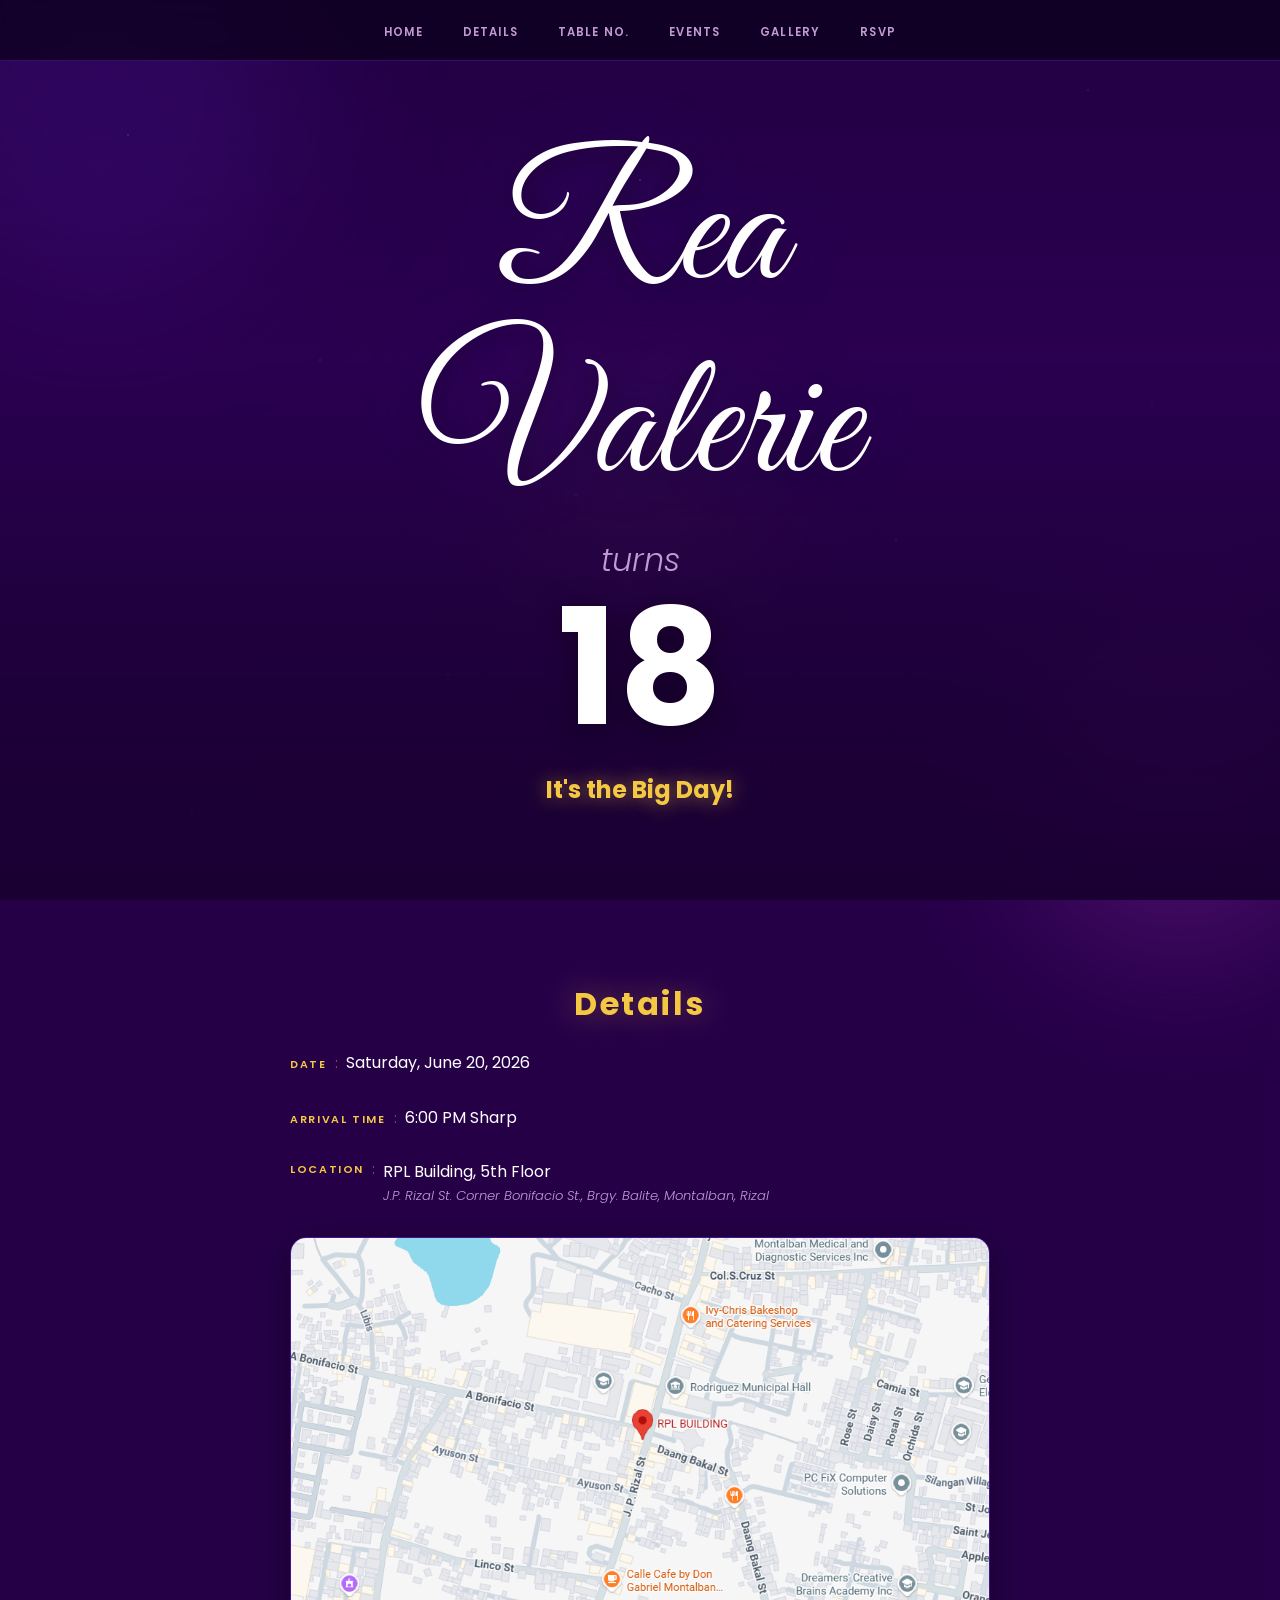
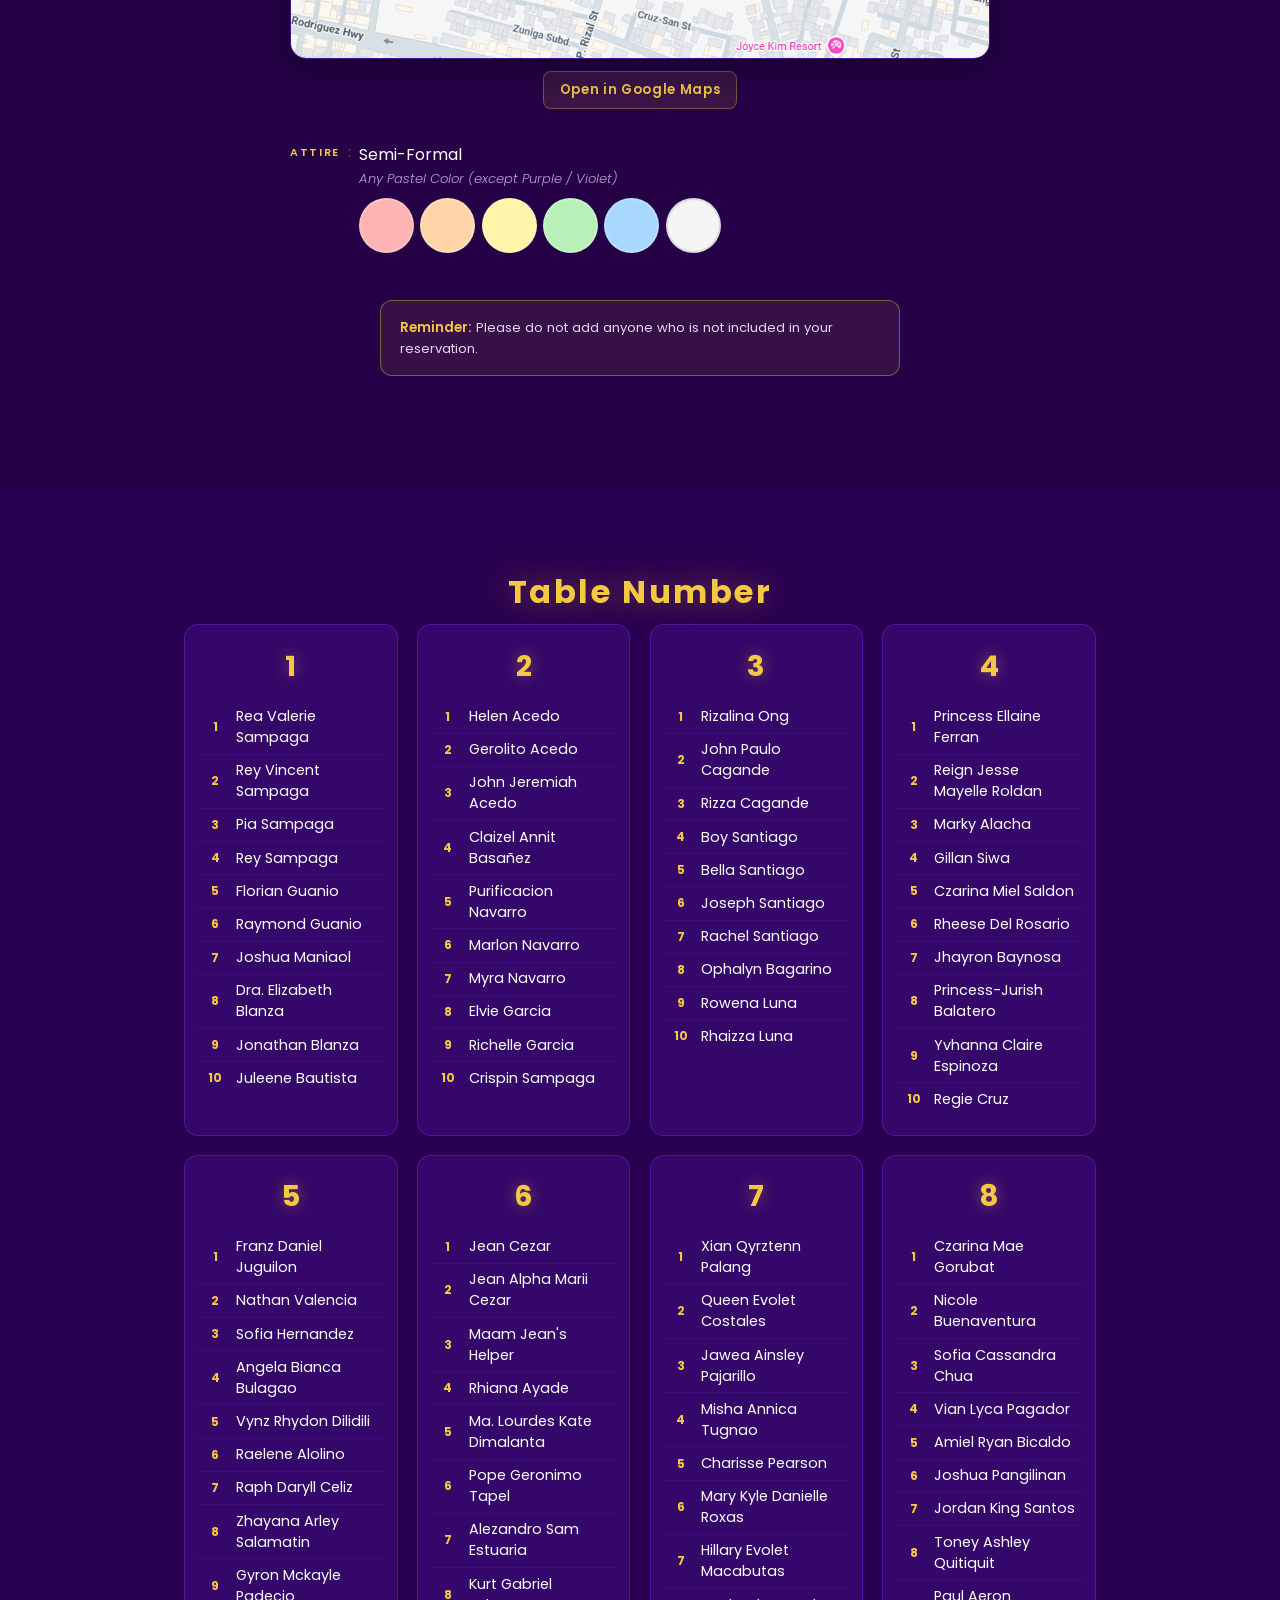
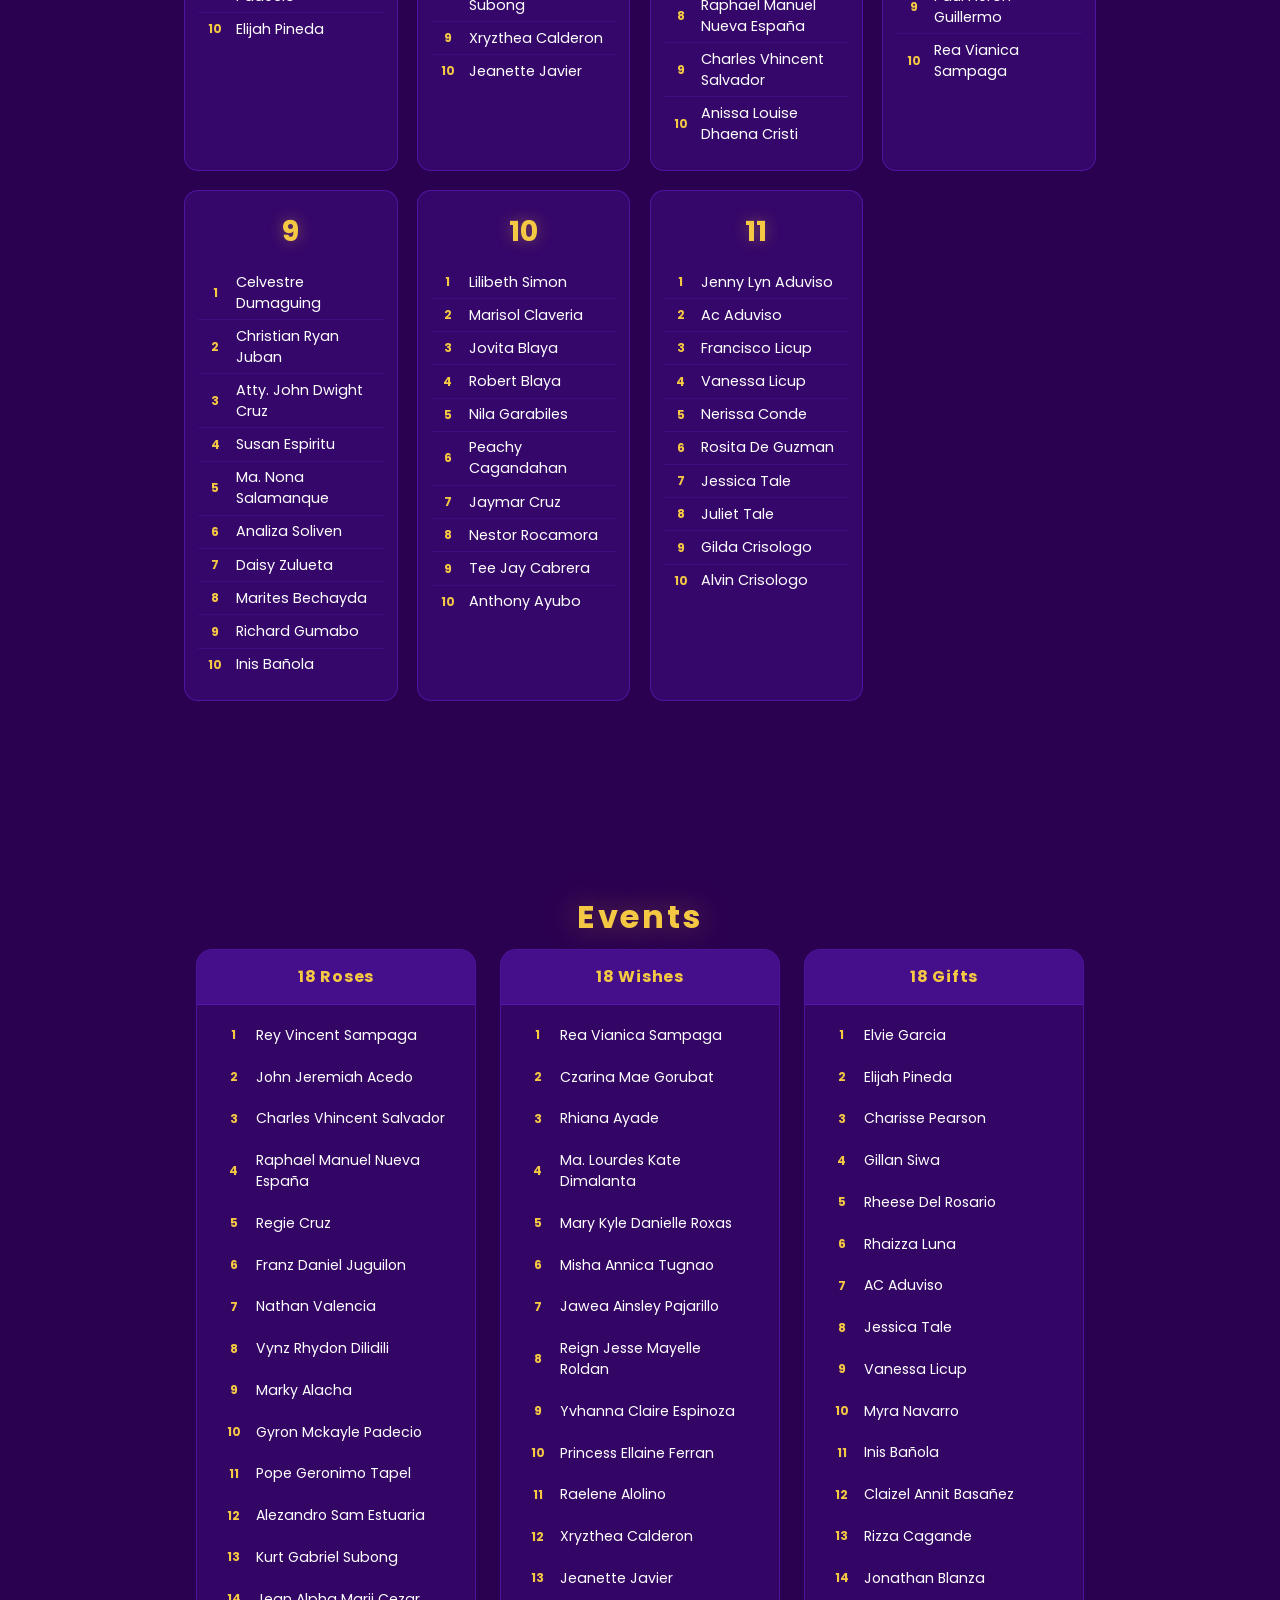
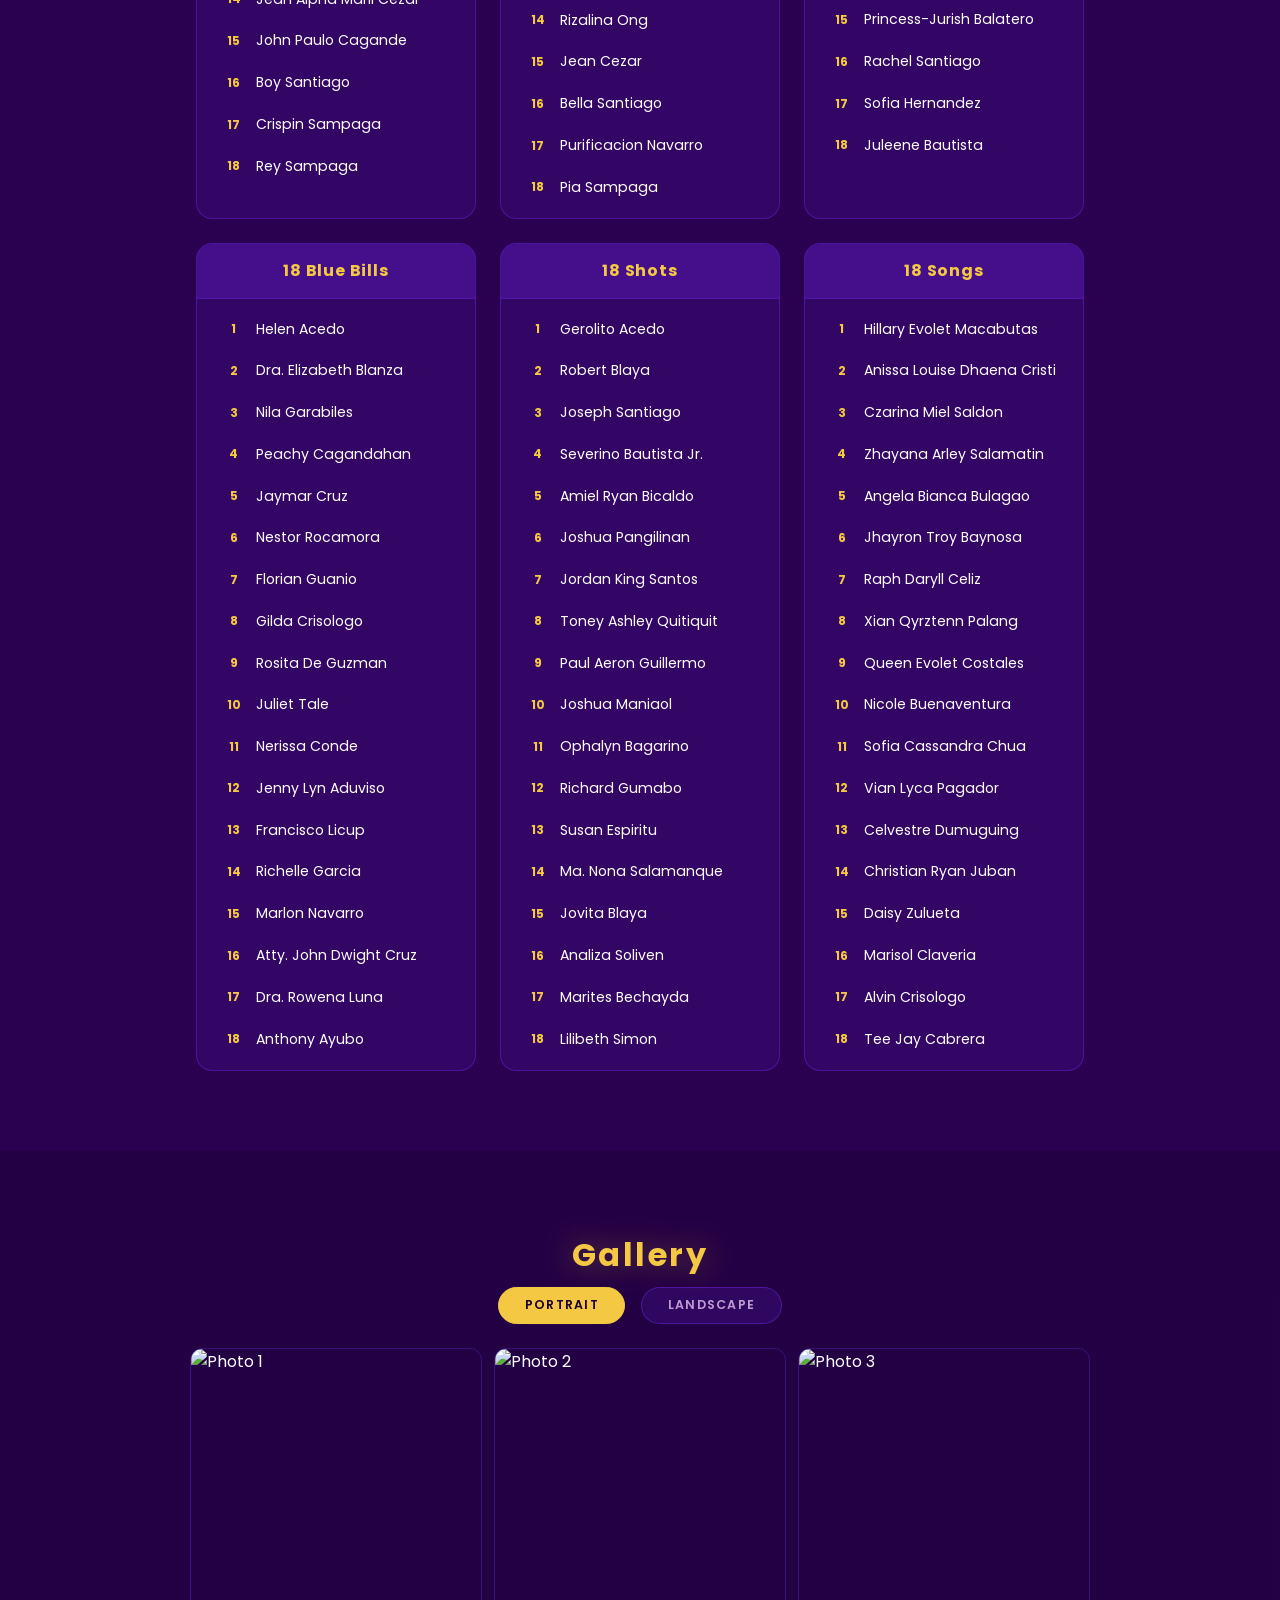
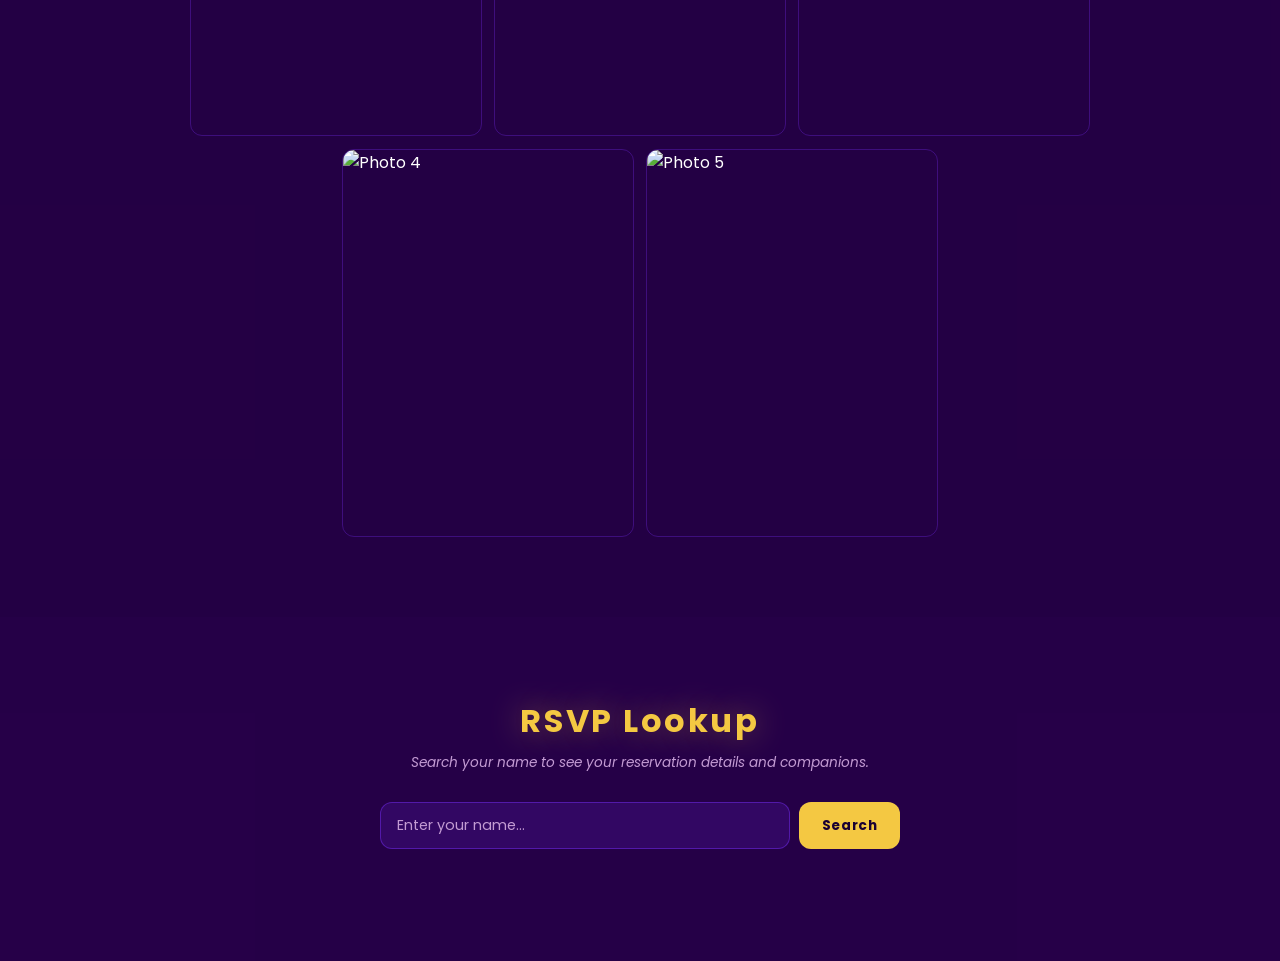
==== index.html @ 3bf596f2 "Rename main.html to index.html" ====
<!DOCTYPE html>
<html lang="en">
<head>
  <meta charset="UTF-8">
  <meta name="viewport" content="width=device-width, initial-scale=1.0">
  <title>Rea Valerie Turns 18</title>
  <link href="https://fonts.googleapis.com/css2?family=Poppins:ital,wght@0,300;0,400;0,500;0,600;0,700;1,300;1,400&family=Great+Vibes&display=swap" rel="stylesheet">
  <link rel="stylesheet" href="style.css">
</head>
<body>

<div class="orb orb-1"></div>
<div class="orb orb-2"></div>
<div class="orb orb-3"></div>

<nav>
  <div class="nav-inner">
    <ul class="nav-links">
      <li><a href="#home">Home</a></li>
      <li><a href="#details">Details</a></li>
      <li><a href="#table">Table No.</a></li>
      <li><a href="#events">Events</a></li>
      <li><a href="#gallery">Gallery</a></li>
      <li><a href="#rsvp">RSVP</a></li>
    </ul>
    <button class="hamburger" id="hamburger" aria-label="Menu">
      <span></span><span></span><span></span>
    </button>
  </div>
</nav>

<div class="mobile-menu" id="mobileMenu">
  <a href="#home" onclick="closeMobile()">Home</a>
  <a href="#details" onclick="closeMobile()">Details</a>
  <a href="#table" onclick="closeMobile()">Table No.</a>
  <a href="#events" onclick="closeMobile()">Events</a>
  <a href="#gallery" onclick="closeMobile()">Gallery</a>
  <a href="#rsvp" onclick="closeMobile()">RSVP</a>
</div>

<section id="home">
  <div class="hero-bg"></div>
  <div class="hero-inner">
    <h1 class="hero-name">Rea Valerie</h1>
    <p class="hero-turns">turns</p>
    <div class="hero-18">18</div>
    <div class="countdown">
      <div class="cd-unit">
        <span class="cd-num" id="cd-days">00</span>
        <span class="cd-lbl">Days</span>
      </div>
      <div class="cd-unit">
        <span class="cd-num" id="cd-hours">00</span>
        <span class="cd-lbl">Hours</span>
      </div>
      <div class="cd-unit">
        <span class="cd-num" id="cd-mins">00</span>
        <span class="cd-lbl">Minutes</span>
      </div>
      <div class="cd-unit">
        <span class="cd-num" id="cd-secs">00</span>
        <span class="cd-lbl">Seconds</span>
      </div>
    </div>
  </div>
</section>

<section id="details">
  <div class="section-content">
    <h2 class="section-title">Details</h2>
    <div class="details-list">
      <div class="dl-row">
        <span class="dl-label">Date</span>
        <span class="dl-colon">:</span>
        <span class="dl-value">Saturday, June 20, 2026</span>
      </div>
      <div class="dl-row">
        <span class="dl-label">Arrival Time</span>
        <span class="dl-colon">:</span>
        <span class="dl-value">6:00 PM Sharp</span>
      </div>

      <div class="dl-row dl-row-top">
        <span class="dl-label">Location</span>
        <span class="dl-colon">:</span>
        <div style="flex:1;">
          <p class="dl-value">RPL Building, 5th Floor</p>
          <p class="dl-note">J.P. Rizal St. Corner Bonifacio St., Brgy. Balite, Montalban, Rizal</p>
        </div>
      </div>

      <div class="dl-map-row">
        <div class="map-container">
          <img class="map-img" src="images/Map.png" alt="Location Map - RPL Building, Montalban Rizal" />
        </div>
        <div style="text-align:center; margin-top:0.75rem;">
          <a href="https://maps.app.goo.gl/i7L2i5KMLjReYGZo6?g_st=it" target="_blank" rel="noopener noreferrer" style="display:inline-flex; align-items:center; gap:0.4rem; color:var(--gold); font-size:0.82rem; font-weight:600; text-decoration:none; letter-spacing:0.05em; background:rgba(244,200,66,0.1); border:1px solid rgba(244,200,66,0.35); border-radius:8px; padding:0.5rem 1rem; transition:all 0.2s;">
            Open in Google Maps
          </a>
        </div>
      </div>

      <div class="dl-row dl-row-top">
        <span class="dl-label">Attire</span>
        <span class="dl-colon">:</span>
        <div>
          <p class="dl-value">Semi-Formal</p>
          <p class="dl-note">Any Pastel Color (except Purple / Violet)</p>
          <div class="pastel-palette">
            <span class="pastel-dot" style="background:#ffb3b3;" title="Pastel Red"></span>
            <span class="pastel-dot" style="background:#ffd5a8;" title="Pastel Orange"></span>
            <span class="pastel-dot" style="background:#fff4a8;" title="Pastel Yellow"></span>
            <span class="pastel-dot" style="background:#b8f0b8;" title="Pastel Green"></span>
            <span class="pastel-dot" style="background:#a8d8ff;" title="Pastel Blue"></span>
            <span class="pastel-dot" style="background:#f5f5f5; border-color:rgba(180,180,180,0.4);" title="White"></span>
          </div>
        </div>
      </div>
    </div>
    <div class="reminder-box">
      <p><strong>Reminder:</strong> Please do not add anyone who is not included in your reservation.</p>
    </div>
  </div>
</section>

<section id="table">
  <div class="section-content">
    <h2 class="section-title">Table Number</h2>
    <div class="table-grid" id="tableGrid"></div>
  </div>
</section>

<section id="events" style="position:relative; isolation:isolate;">
  <div style="position:absolute;inset:0;background-image:url('images/Landscape.JPG');background-size:cover;background-position:center;opacity:0.15;"></div>
  <div class="section-content" style="position:relative;z-index:1;">
    <h2 class="section-title">Events</h2>
    <div class="events-grid">
      <div class="ev-card">
        <div class="ev-card-header"><h3 class="ev-title">18 Roses</h3></div>
        <div class="ev-list" id="list-roses"></div>
      </div>
      <div class="ev-card">
        <div class="ev-card-header"><h3 class="ev-title">18 Wishes</h3></div>
        <div class="ev-list" id="list-wishes"></div>
      </div>
      <div class="ev-card">
        <div class="ev-card-header"><h3 class="ev-title">18 Gifts</h3></div>
        <div class="ev-list" id="list-gifts"></div>
      </div>
      <div class="ev-card">
        <div class="ev-card-header"><h3 class="ev-title">18 Blue Bills</h3></div>
        <div class="ev-list" id="list-bills"></div>
      </div>
      <div class="ev-card">
        <div class="ev-card-header"><h3 class="ev-title">18 Shots</h3></div>
        <div class="ev-list" id="list-shots"></div>
      </div>
      <div class="ev-card">
        <div class="ev-card-header"><h3 class="ev-title">18 Songs</h3></div>
        <div class="ev-list" id="list-songs"></div>
      </div>
    </div>
  </div>
</section>

<section id="gallery">
  <div class="section-content" style="position:relative;z-index:1;">
    <h2 class="section-title">Gallery</h2>
    <div class="gal-filters">
      <button class="gal-filter-btn active" data-filter="portrait">Portrait</button>
      <button class="gal-filter-btn" data-filter="landscape">Landscape</button>
    </div>
    <div class="gal-grid" id="galGrid"></div>
  </div>
</section>

<section id="rsvp">
  <div class="section-content">
    <h2 class="section-title">RSVP Lookup</h2>
    <p class="rsvp-subtitle">Search your name to see your reservation details and companions.</p>
    <div class="rsvp-search-wrap">
      <input type="text" id="rsvpInput" class="rsvp-input" placeholder="Enter your name..." autocomplete="off" />
      <button class="rsvp-btn" onclick="searchRSVP()">Search</button>
    </div>
    <div id="rsvpResult"></div>
  </div>
</section>

<!-- Lightbox -->
<div class="lightbox" id="lightbox">
  <button class="lb-close" onclick="closeLightbox()">&#x2715;</button>
  <button class="lb-prev" onclick="prevPhoto()">&#8249;</button>
  <img class="lb-img" id="lbImg" src="" alt="Gallery Photo" />
  <button class="lb-next" onclick="nextPhoto()">&#8250;</button>
</div>

<script src="script.js"></script>
</body>
</html>
---- style.css ----
:root {
    --violet-deep: #1a0033;
    --violet-mid: #4b0082;
    --violet-bright: #7b2fff;
    --violet-soft: #9b59b6;
    --violet-light: #c39bd3;
    --violet-pale: #e8d5f5;
    --gold: #f4c842;
    --gold-light: #fde68a;
    --white: #fff;
    --pink: #e040fb;
    --rose: #f48fb1;
  }

  * { margin: 0; padding: 0; box-sizing: border-box; }
  html { scroll-behavior: smooth; }

  body {
    font-family: 'Poppins', sans-serif;
    background: #2a0050;
    background-attachment: fixed;
    color: var(--white);
    min-height: 100vh;
    overflow-x: hidden;
  }

  body::before {
    content: '';
    position: fixed;
    inset: 0;
    background-image:
      radial-gradient(1px 1px at 10% 15%, rgba(255,255,255,0.8) 0%, transparent 100%),
      radial-gradient(1px 1px at 25% 40%, rgba(255,255,255,0.5) 0%, transparent 100%),
      radial-gradient(1.5px 1.5px at 50% 20%, rgba(244,200,66,0.7) 0%, transparent 100%),
      radial-gradient(1px 1px at 70% 60%, rgba(255,255,255,0.6) 0%, transparent 100%),
      radial-gradient(1px 1px at 85% 10%, rgba(255,255,255,0.4) 0%, transparent 100%),
      radial-gradient(1.5px 1.5px at 35% 75%, rgba(244,200,66,0.5) 0%, transparent 100%),
      radial-gradient(1px 1px at 60% 85%, rgba(255,255,255,0.7) 0%, transparent 100%),
      radial-gradient(1px 1px at 90% 45%, rgba(255,255,255,0.3) 0%, transparent 100%),
      radial-gradient(2px 2px at 15% 90%, rgba(244,200,66,0.6) 0%, transparent 100%),
      radial-gradient(1px 1px at 45% 55%, rgba(255,255,255,0.5) 0%, transparent 100%);
    pointer-events: none;
    z-index: 0;
  }

  .orb {
    position: fixed;
    border-radius: 50%;
    filter: blur(80px);
    opacity: 0.25;
    pointer-events: none;
    z-index: 0;
    animation: orbFloat 8s ease-in-out infinite alternate;
  }
  .orb-1 { width: 400px; height: 400px; background: #7b2fff; top: -100px; left: -100px; animation-delay: 0s; }
  .orb-2 { width: 300px; height: 300px; background: #e040fb; bottom: -50px; right: -50px; animation-delay: 3s; }
  .orb-3 { width: 250px; height: 250px; background: #f4c842; top: 40%; left: 50%; transform: translateX(-50%); animation-delay: 6s; opacity: 0.1; }

  @keyframes orbFloat {
    from { transform: translate(0, 0) scale(1); }
    to { transform: translate(30px, 30px) scale(1.1); }
  }

  nav {
    position: fixed;
    top: 0; left: 0; right: 0;
    z-index: 1000;
    background: rgba(10, 0, 25, 0.7);
    backdrop-filter: blur(16px);
    border-bottom: 1px solid rgba(123, 47, 255, 0.3);
    padding: 0 1rem;
  }

  .nav-inner {
    max-width: 1100px;
    margin: 0 auto;
    display: flex;
    align-items: center;
    justify-content: center;
    height: 60px;
    position: relative;
  }

  .nav-links {
    display: flex;
    gap: 2.5rem;
    list-style: none;
  }

  .nav-links a {
    text-decoration: none;
    color: var(--violet-light);
    font-size: 0.72rem;
    font-weight: 600;
    letter-spacing: 0.1em;
    text-transform: uppercase;
    transition: color 0.2s;
  }
  .nav-links a:hover { color: var(--gold); }

  .hamburger {
    display: none;
    flex-direction: column;
    gap: 5px;
    cursor: pointer;
    background: none;
    border: none;
    padding: 4px;
    position: absolute;
    right: 1rem;
  }
  .hamburger span {
    display: block;
    width: 24px;
    height: 2px;
    background: var(--violet-light);
    border-radius: 2px;
    transition: all 0.3s;
  }

  .mobile-menu {
    display: none;
    position: fixed;
    top: 60px; left: 0; right: 0;
    background: rgba(10, 0, 25, 0.97);
    border-bottom: 1px solid rgba(123,47,255,0.3);
    z-index: 999;
    padding: 1rem;
    flex-direction: column;
    gap: 0.75rem;
  }
  .mobile-menu a {
    text-decoration: none;
    color: var(--violet-light);
    font-size: 0.85rem;
    font-weight: 600;
    letter-spacing: 0.1em;
    text-transform: uppercase;
    padding: 0.6rem 0;
    border-bottom: 1px solid rgba(123,47,255,0.15);
    display: block;
    transition: color 0.2s;
  }
  .mobile-menu a:hover { color: var(--gold); }
  .mobile-menu.open { display: flex; }

  section { position: relative; z-index: 1; }

  .section-content {
    max-width: 960px;
    margin: 0 auto;
    padding: 5rem 1.5rem;
  }

  .section-title {
    font-family: 'Poppins', sans-serif;
    font-size: clamp(1.4rem, 4vw, 2rem);
    font-weight: 700;
    color: var(--gold);
    text-align: center;
    margin-bottom: 0.5rem;
    letter-spacing: 0.08em;
    text-shadow: 0 0 30px rgba(244,200,66,0.4);
  }

  .divider {
    display: flex;
    align-items: center;
    margin: 1rem auto 2.5rem;
    max-width: 300px;
    height: 1px;
    background: linear-gradient(to right, transparent, var(--gold), transparent);
  }

  /* HERO */
  #home {
    min-height: 100vh;
    display: flex;
    align-items: center;
    justify-content: center;
    text-align: center;
    padding: 80px 1.5rem 2rem;
    position: relative;
    overflow: hidden;
  }

  .hero-bg {
    position: absolute;
    inset: 0;
    background-image: url('images/Portrait.JPG');
    background-size: cover;
    background-position: center 30%;
    background-repeat: no-repeat;
    z-index: 0;
  }

  .hero-bg::after {
    content: '';
    position: absolute;
    inset: 0;
    background: linear-gradient(
      to bottom,
      rgba(26, 0, 51, 0.45) 0%,
      rgba(42, 0, 80, 0.55) 40%,
      rgba(26, 0, 51, 0.85) 80%,
      rgba(26, 0, 51, 1) 100%
    );
  }

  .hero-inner {
    max-width: 700px;
    margin: 0 auto;
    position: relative;
    z-index: 2;
  }

  .hero-name {
    font-family: 'Great Vibes', cursive;
    font-size: clamp(5rem, 18vw, 11rem);
    font-weight: 400;
    line-height: 1.1;
    color: #fff;
    margin-bottom: 0.5rem;
    animation: fadeUp 0.9s ease both 0.1s;
    text-shadow: 0 4px 30px rgba(0,0,0,0.5), 0 0 60px rgba(123,47,255,0.3);
  }

  .hero-turns {
    font-family: 'Poppins', sans-serif;
    font-style: italic;
    font-size: clamp(1.2rem, 5vw, 2rem);
    font-weight: 300;
    color: var(--violet-light);
    margin-bottom: 0.3rem;
    animation: fadeUp 1s ease both 0.2s;
  }

  .hero-18 {
    font-family: 'Poppins', sans-serif;
    font-size: clamp(4rem, 18vw, 10rem);
    font-weight: 700;
    line-height: 1;
    color: #fff;
    animation: fadeUp 1.1s ease both 0.3s, glowPulse 3s ease-in-out infinite 1.5s;
    margin-bottom: 0.5rem;
    text-shadow: 0 4px 30px rgba(0,0,0,0.4);
  }

  @keyframes glowPulse {
    0%, 100% { filter: drop-shadow(0 0 30px rgba(244,200,66,0.4)); }
    50% { filter: drop-shadow(0 0 60px rgba(244,200,66,0.8)); }
  }

  .countdown {
    display: flex;
    flex-direction: row;
    justify-content: center;
    gap: 1rem;
    animation: fadeUp 1.4s ease both 0.6s;
    margin-top: 1.5rem;
    flex-wrap: wrap;
  }

  .cd-unit {
    display: flex;
    flex-direction: column;
    align-items: center;
    justify-content: center;
    background: rgba(123, 47, 255, 0.2);
    border: 1px solid rgba(123, 47, 255, 0.5);
    border-radius: 14px;
    width: 90px;
    height: 90px;
    backdrop-filter: blur(10px);
    position: relative;
    overflow: hidden;
  }

  .cd-unit::before {
    content: '';
    position: absolute;
    inset: 0;
    background: linear-gradient(135deg, rgba(244,200,66,0.07) 0%, transparent 60%);
    pointer-events: none;
  }

  .cd-num {
    font-family: 'Poppins', sans-serif;
    font-size: 2rem;
    font-weight: 700;
    color: var(--gold);
    line-height: 1;
    text-shadow: 0 0 20px rgba(244,200,66,0.5);
  }

  .cd-lbl {
    font-size: 0.55rem;
    font-weight: 600;
    letter-spacing: 0.15em;
    text-transform: uppercase;
    color: var(--violet-light);
    margin-top: 0.3rem;
  }

  @keyframes fadeUp {
    from { opacity: 0; transform: translateY(30px); }
    to { opacity: 1; transform: translateY(0); }
  }

  /* DETAILS */
  #details { background: rgba(0,0,0,0.1); }

  .dl-row {
    display: flex;
    align-items: baseline;
    gap: 0.5rem;
    padding: 0.95rem 0;
  }
  .dl-row-top { align-items: flex-start; }

  .dl-label {
    font-size: 0.68rem;
    font-weight: 600;
    letter-spacing: 0.15em;
    text-transform: uppercase;
    color: var(--gold);
    white-space: nowrap;
    flex-shrink: 0;
    padding-top: 0.15rem;
  }

  .dl-colon {
    color: rgba(244,200,66,0.5);
    font-weight: 400;
    font-size: 0.85rem;
    flex-shrink: 0;
  }

  .dl-value {
    font-size: 1rem;
    font-weight: 400;
    color: var(--white);
    line-height: 1.5;
  }

  .dl-note {
    font-size: 0.82rem;
    color: var(--violet-light);
    font-style: italic;
    font-weight: 300;
    margin-top: 0.1rem;
  }

  .pastel-palette {
    display: flex;
    gap: 0.4rem;
    margin-top: 0.6rem;
    flex-wrap: wrap;
  }
  .pastel-dot {
    width: 55px;
    height: 55px;
    border-radius: 50%;
    border: 2px solid rgba(255,255,255,0.2);
    display: inline-block;
    cursor: default;
  }

  .reminder-box {
    display: flex;
    align-items: flex-start;
    gap: 0.8rem;
    max-width: 520px;
    margin: 0 auto 2rem;
    background: rgba(244,200,66,0.08);
    border: 1px solid rgba(244,200,66,0.4);
    border-radius: 12px;
    padding: 1rem 1.2rem;
  }
  .reminder-box p {
    font-size: 0.82rem;
    color: var(--violet-pale);
    line-height: 1.6;
    margin: 0;
    font-weight: 400;
  }
  .reminder-box strong { color: var(--gold); font-weight: 600; }

  /* MAP ROW */
  .dl-map-row {
    padding: 1rem 0 1.2rem;
    display: flex;
    flex-direction: column;
    align-items: center;
  }

  /* MAP */
  .map-container {
    width: 100%;
    max-width: 700px;
    margin: 0 auto;
    border-radius: 16px;
    overflow: hidden;
    border: 1px solid rgba(123,47,255,0.4);
    box-shadow: 0 8px 40px rgba(0,0,0,0.4);
    position: relative;
  }

  .details-list {
    max-width: 700px;
    margin: 0 auto 2rem;
  }

  .map-img {
    width: 100%;
    display: block;
    height: 420px;
    object-fit: cover;
    object-position: center center;
  }

  /* TABLE NUMBER */
  .table-grid {
    display: grid;
    grid-template-columns: repeat(auto-fill, minmax(180px, 1fr));
    gap: 1.2rem;
    margin-bottom: 2rem;
  }

  .table-card {
    background: rgba(123,47,255,0.15);
    border: 1px solid rgba(123,47,255,0.35);
    border-radius: 14px;
    padding: 1.2rem 0.8rem;
    text-align: center;
    cursor: default;
    position: relative;
    overflow: hidden;
  }

  .table-num {
    font-family: 'Poppins', sans-serif;
    font-size: 1.8rem;
    font-weight: 700;
    color: var(--gold);
    display: block;
    text-shadow: 0 0 15px rgba(244,200,66,0.4);
  }

  .table-tag {
    font-size: 0.65rem;
    font-weight: 500;
    color: var(--violet-light);
    letter-spacing: 0.05em;
    margin-top: 0.2rem;
    display: block;
  }

  .table-detail {
    display: none;
    margin-top: 1.5rem;
    text-align: center;
    animation: fadeUp 0.4s ease;
  }
  .table-detail.visible { display: block; }
  .table-detail p {
    font-size: 1rem;
    font-weight: 300;
    font-style: italic;
    color: var(--violet-light);
  }
  .table-detail strong { color: var(--gold); font-style: normal; font-weight: 600; }

  .tg-box {
    max-width: 400px;
    margin: 0 auto;
    background: rgba(123,47,255,0.15);
    border: 1px solid rgba(123,47,255,0.4);
    border-radius: 16px;
    overflow: hidden;
  }

  .tg-list { display: flex; flex-direction: column; }

  .tg-row {
    display: flex;
    align-items: center;
    gap: 0.6rem;
    padding: 0.35rem 0.4rem;
    border-bottom: 1px solid rgba(123,47,255,0.15);
    text-align: left;
  }
  .tg-row:last-child { border-bottom: none; }

  .tg-num {
    font-size: 0.75rem;
    font-weight: 700;
    color: var(--gold);
    min-width: 22px;
    text-align: center;
  }

  .tg-name {
    font-size: 0.9rem;
    color: var(--white);
    font-weight: 400;
    text-align: left;
  }

  /* EVENTS */
  .events-grid {
    display: flex;
    flex-wrap: wrap;
    gap: 1.5rem;
    justify-content: center;
  }

  .ev-card {
    flex: 0 1 280px;
    background: rgba(123,47,255,0.12);
    border: 1px solid rgba(123,47,255,0.35);
    border-radius: 16px;
    overflow: hidden;
  }

  .ev-card-header {
    background: rgba(123,47,255,0.25);
    padding: 0.9rem 1.2rem;
    border-bottom: 1px solid rgba(123,47,255,0.3);
    text-align: center;
  }

  .ev-title {
    font-family: 'Poppins', sans-serif;
    font-size: 1rem;
    font-weight: 700;
    color: var(--gold);
    letter-spacing: 0.05em;
    margin: 0;
  }

  .ev-list {
    padding: 0.8rem 1rem;
    display: flex;
    flex-direction: column;
    gap: 0.4rem;
  }

  .ev-item {
    display: flex;
    align-items: center;
    gap: 0.7rem;
    padding: 0.45rem 0.6rem;
    border-radius: 8px;
    transition: background 0.2s;
  }
  .ev-item:hover { background: rgba(123,47,255,0.2); }

  .ev-num {
    font-family: 'Poppins', sans-serif;
    font-size: 0.75rem;
    font-weight: 700;
    color: var(--gold);
    min-width: 22px;
    text-align: center;
  }

  .ev-name {
    font-size: 0.88rem;
    font-weight: 400;
    color: var(--white);
  }

  @media (max-width: 680px) {
    .nav-links { display: none; }
    .hamburger { display: flex; }
    .countdown { gap: 0.6rem; }
    .cd-unit { min-width: 65px; }
    .map-img { height: 260px; }
  }

  @media (max-width: 400px) {
    .table-grid { grid-template-columns: repeat(3, 1fr); }
  }

  /* GALLERY */
  #gallery { background: rgba(0,0,0,0.15); }

  .gal-grid {
    display: flex;
    flex-wrap: wrap;
    gap: 0.8rem;
    justify-content: center;
  }

  .gal-grid .gal-item.gal-portrait {
    flex: 0 1 calc(33.333% - 0.8rem);
    min-width: 180px;
  }

  .gal-grid.landscape-mode {
    display: flex;
    flex-wrap: wrap;
    justify-content: center;
    max-width: 700px;
    margin: 0 auto;
  }

  .gal-grid.landscape-mode .gal-item.gal-landscape {
    flex: 0 1 calc(50% - 0.4rem);
    min-width: 260px;
  }

  .gal-item {
    position: relative;
    overflow: hidden;
    border-radius: 12px;
    cursor: pointer;
    border: 1px solid rgba(123,47,255,0.3);
  }

  .gal-item img {
    width: 100%;
    height: 100%;
    object-fit: cover;
    display: block;
    transition: transform 0.4s ease;
  }

  .gal-item.gal-portrait { aspect-ratio: 3/4; }
  .gal-item.gal-landscape { aspect-ratio: 16/9; }

  .gal-overlay {
    position: absolute;
    inset: 0;
    background: rgba(26,0,51,0.4);
    opacity: 0;
    transition: opacity 0.3s;
    display: flex;
    align-items: center;
    justify-content: center;
  }

  .gal-zoom {
    font-size: 2rem;
    color: var(--gold);
    text-shadow: 0 0 20px rgba(244,200,66,0.8);
  }

  .gal-item:hover img { transform: scale(1.05); }
  .gal-item:hover .gal-overlay { opacity: 1; }

  /* LIGHTBOX */
  .lightbox {
    display: none;
    position: fixed;
    inset: 0;
    background: rgba(0,0,0,0.92);
    z-index: 9999;
    align-items: center;
    justify-content: center;
    gap: 1rem;
  }
  .lightbox.open { display: flex; }

  .lb-img {
    max-width: 75vw;
    max-height: 90vh;
    object-fit: contain;
    border-radius: 8px;
    box-shadow: 0 0 60px rgba(123,47,255,0.4);
    flex-shrink: 0;
  }

  .lb-close {
    position: absolute;
    top: 1rem; right: 1.2rem;
    background: none; border: none;
    color: var(--white); font-size: 1.8rem;
    cursor: pointer; z-index: 10000;
    opacity: 0.7; transition: opacity 0.2s;
  }
  .lb-close:hover { opacity: 1; }

  .lb-prev, .lb-next {
    position: static;
    transform: none;
    background: rgba(123,47,255,0.3);
    border: 1px solid rgba(123,47,255,0.5);
    color: var(--white);
    font-size: 2rem;
    cursor: pointer;
    width: 52px;
    height: 52px;
    border-radius: 50%;
    display: flex;
    align-items: center;
    justify-content: center;
    flex-shrink: 0;
    transition: background 0.2s;
    z-index: 10000;
  }
  .lb-prev:hover, .lb-next:hover { background: rgba(123,47,255,0.65); }

  @media (max-width: 680px) {
    .gal-grid { grid-template-columns: repeat(2, 1fr); }
    .gal-item.gal-landscape { grid-column: span 2; }
    .lb-img { max-width: 82vw; }
    .lb-prev, .lb-next { width: 40px; height: 40px; font-size: 1.4rem; }
  }

  /* GALLERY FILTER BUTTONS */
  .gal-filters {
    display: flex;
    justify-content: center;
    gap: 1rem;
    margin-bottom: 1.5rem;
  }

  .gal-filter-btn {
    background: rgba(123,47,255,0.15);
    border: 1px solid rgba(123,47,255,0.4);
    color: var(--violet-light);
    font-family: 'Poppins', sans-serif;
    font-size: 0.78rem;
    font-weight: 600;
    letter-spacing: 0.1em;
    text-transform: uppercase;
    padding: 0.55rem 1.6rem;
    border-radius: 999px;
    cursor: pointer;
    transition: all 0.25s;
  }

  .gal-filter-btn:hover {
    background: rgba(123,47,255,0.3);
    color: var(--white);
  }

  .gal-filter-btn.active {
    background: var(--gold);
    border-color: var(--gold);
    color: #1a0033;
  }

  /* RSVP */
  #rsvp { background: rgba(0,0,0,0.1); }

  .rsvp-subtitle {
    text-align: center;
    color: var(--violet-light);
    font-size: 0.85rem;
    margin-bottom: 1.8rem;
    font-style: italic;
  }

  .rsvp-search-wrap {
    display: flex;
    gap: 0.6rem;
    max-width: 520px;
    margin: 0 auto 2rem;
  }

  .rsvp-input {
    flex: 1;
    background: rgba(123,47,255,0.15);
    border: 1px solid rgba(123,47,255,0.45);
    border-radius: 12px;
    padding: 0.75rem 1rem;
    color: var(--white);
    font-family: 'Poppins', sans-serif;
    font-size: 0.9rem;
    outline: none;
    transition: border-color 0.2s;
  }
  .rsvp-input::placeholder { color: var(--violet-light); }
  .rsvp-input:focus { border-color: var(--gold); }

  .rsvp-btn {
    background: var(--gold);
    color: #1a0033;
    border: none;
    border-radius: 12px;
    padding: 0.75rem 1.4rem;
    font-family: 'Poppins', sans-serif;
    font-size: 0.85rem;
    font-weight: 700;
    letter-spacing: 0.05em;
    cursor: pointer;
    transition: opacity 0.2s;
  }
  .rsvp-btn:hover { opacity: 0.85; }

  .rsvp-card {
    max-width: 420px;
    margin: 0 auto;
    background: rgba(123,47,255,0.15);
    border: 1px solid rgba(123,47,255,0.4);
    border-radius: 16px;
    overflow: hidden;
    animation: fadeUp 0.4s ease;
  }

  .rsvp-group {
    background: rgba(123,47,255,0.3);
    text-align: center;
    padding: 0.7rem 1rem;
    font-size: 0.78rem;
    font-weight: 700;
    letter-spacing: 0.1em;
    text-transform: uppercase;
    color: var(--violet-pale);
    border-bottom: 1px solid rgba(123,47,255,0.3);
  }

  .rsvp-seats {
    display: flex;
    align-items: center;
    justify-content: center;
    gap: 0.6rem;
    padding: 1.2rem 1rem 0.8rem;
  }

  .rsvp-seats-num {
    font-size: 2.5rem;
    font-weight: 700;
    color: var(--gold);
    line-height: 1;
    text-shadow: 0 0 20px rgba(244,200,66,0.5);
  }

  .rsvp-seats-lbl {
    font-size: 0.8rem;
    font-weight: 600;
    letter-spacing: 0.1em;
    text-transform: uppercase;
    color: var(--violet-light);
  }

  .rsvp-companions-label {
    text-align: center;
    font-size: 0.65rem;
    font-weight: 700;
    letter-spacing: 0.15em;
    text-transform: uppercase;
    color: var(--gold);
    padding: 0 1rem 0.5rem;
    border-bottom: 1px solid rgba(123,47,255,0.25);
  }

  .rsvp-companions { padding: 0.5rem 0; }

  .rsvp-companion {
    display: flex;
    align-items: center;
    gap: 0.8rem;
    padding: 0.5rem 1.2rem;
    border-bottom: 1px solid rgba(123,47,255,0.12);
    font-size: 0.9rem;
    color: var(--white);
  }
  .rsvp-companion:last-child { border-bottom: none; }

  .rsvp-companion-num {
    font-size: 0.7rem;
    font-weight: 700;
    color: var(--gold);
    min-width: 18px;
    text-align: center;
  }

  .rsvp-not-found {
    max-width: 420px;
    margin: 0 auto;
    text-align: center;
    padding: 1.2rem;
    background: rgba(244,80,80,0.1);
    border: 1px solid rgba(244,80,80,0.3);
    border-radius: 12px;
    color: #f48fb1;
    font-size: 0.85rem;
    animation: fadeUp 0.3s ease;
  }
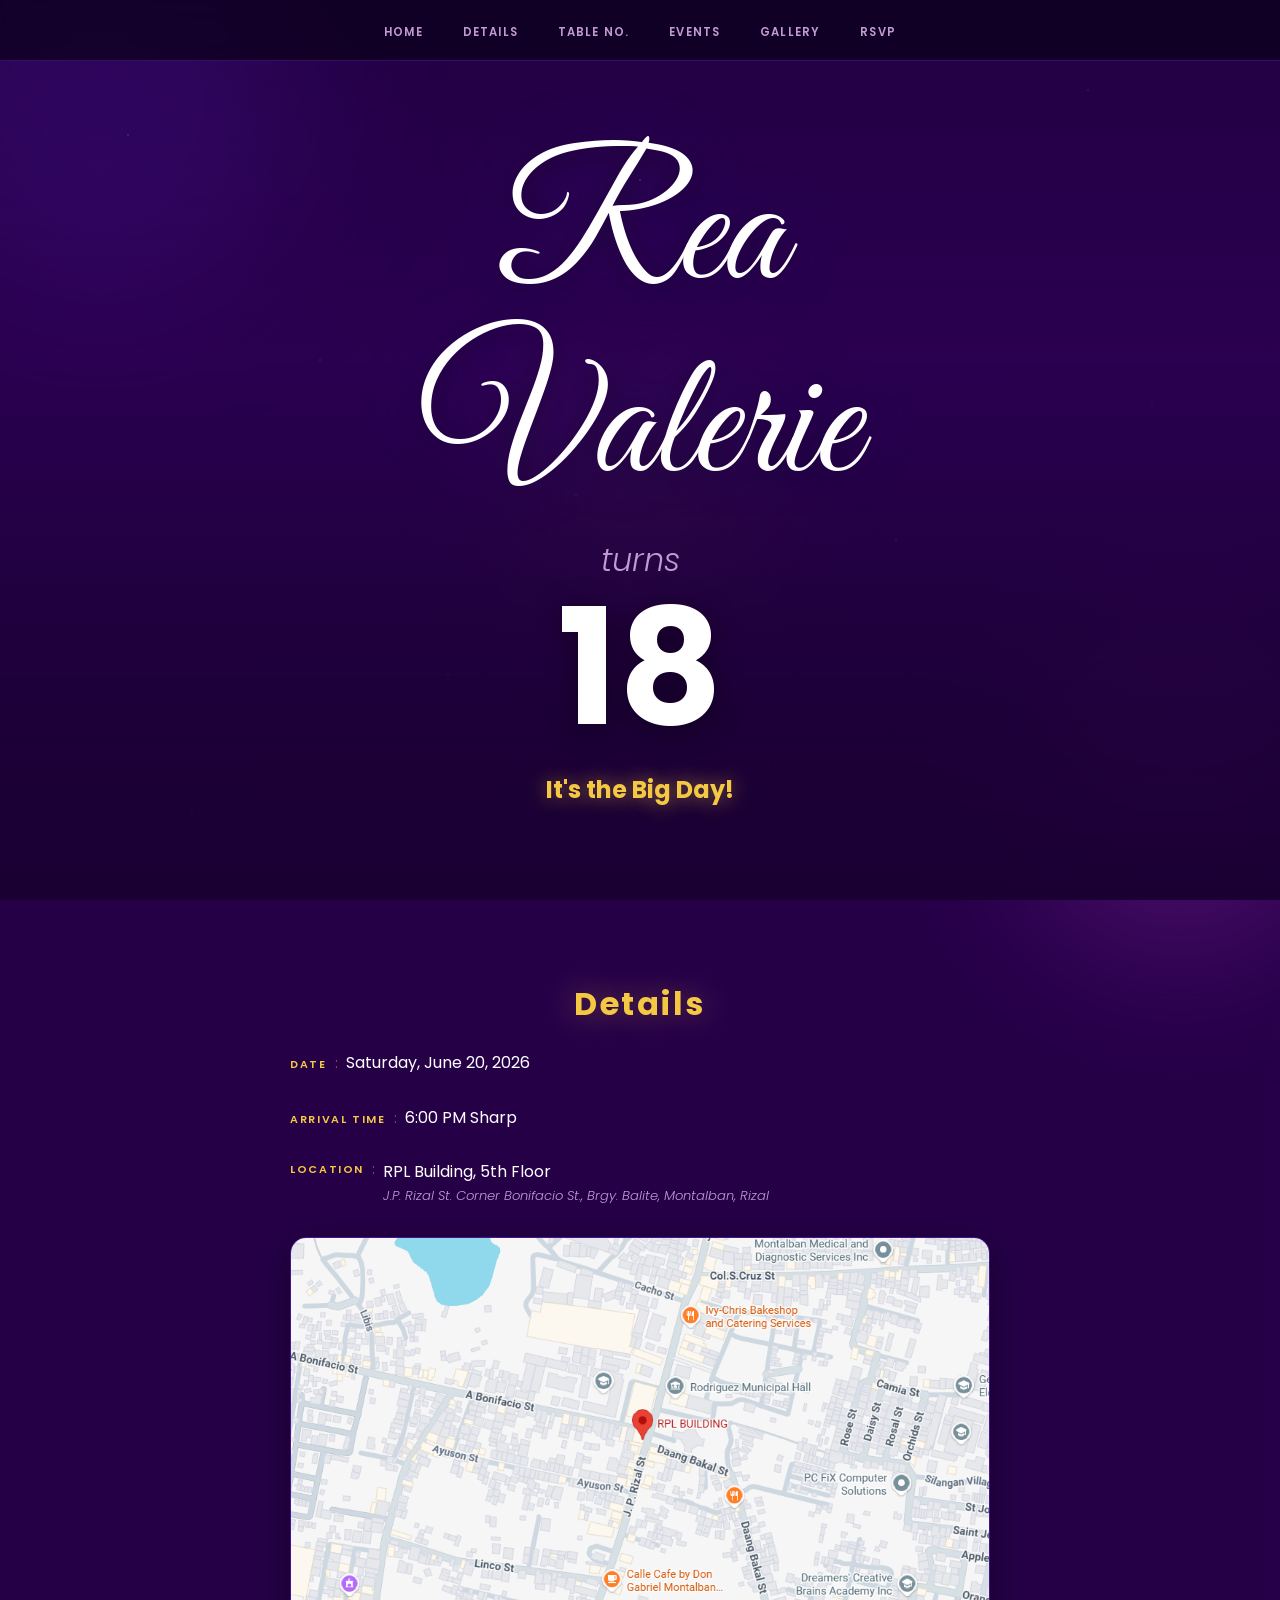
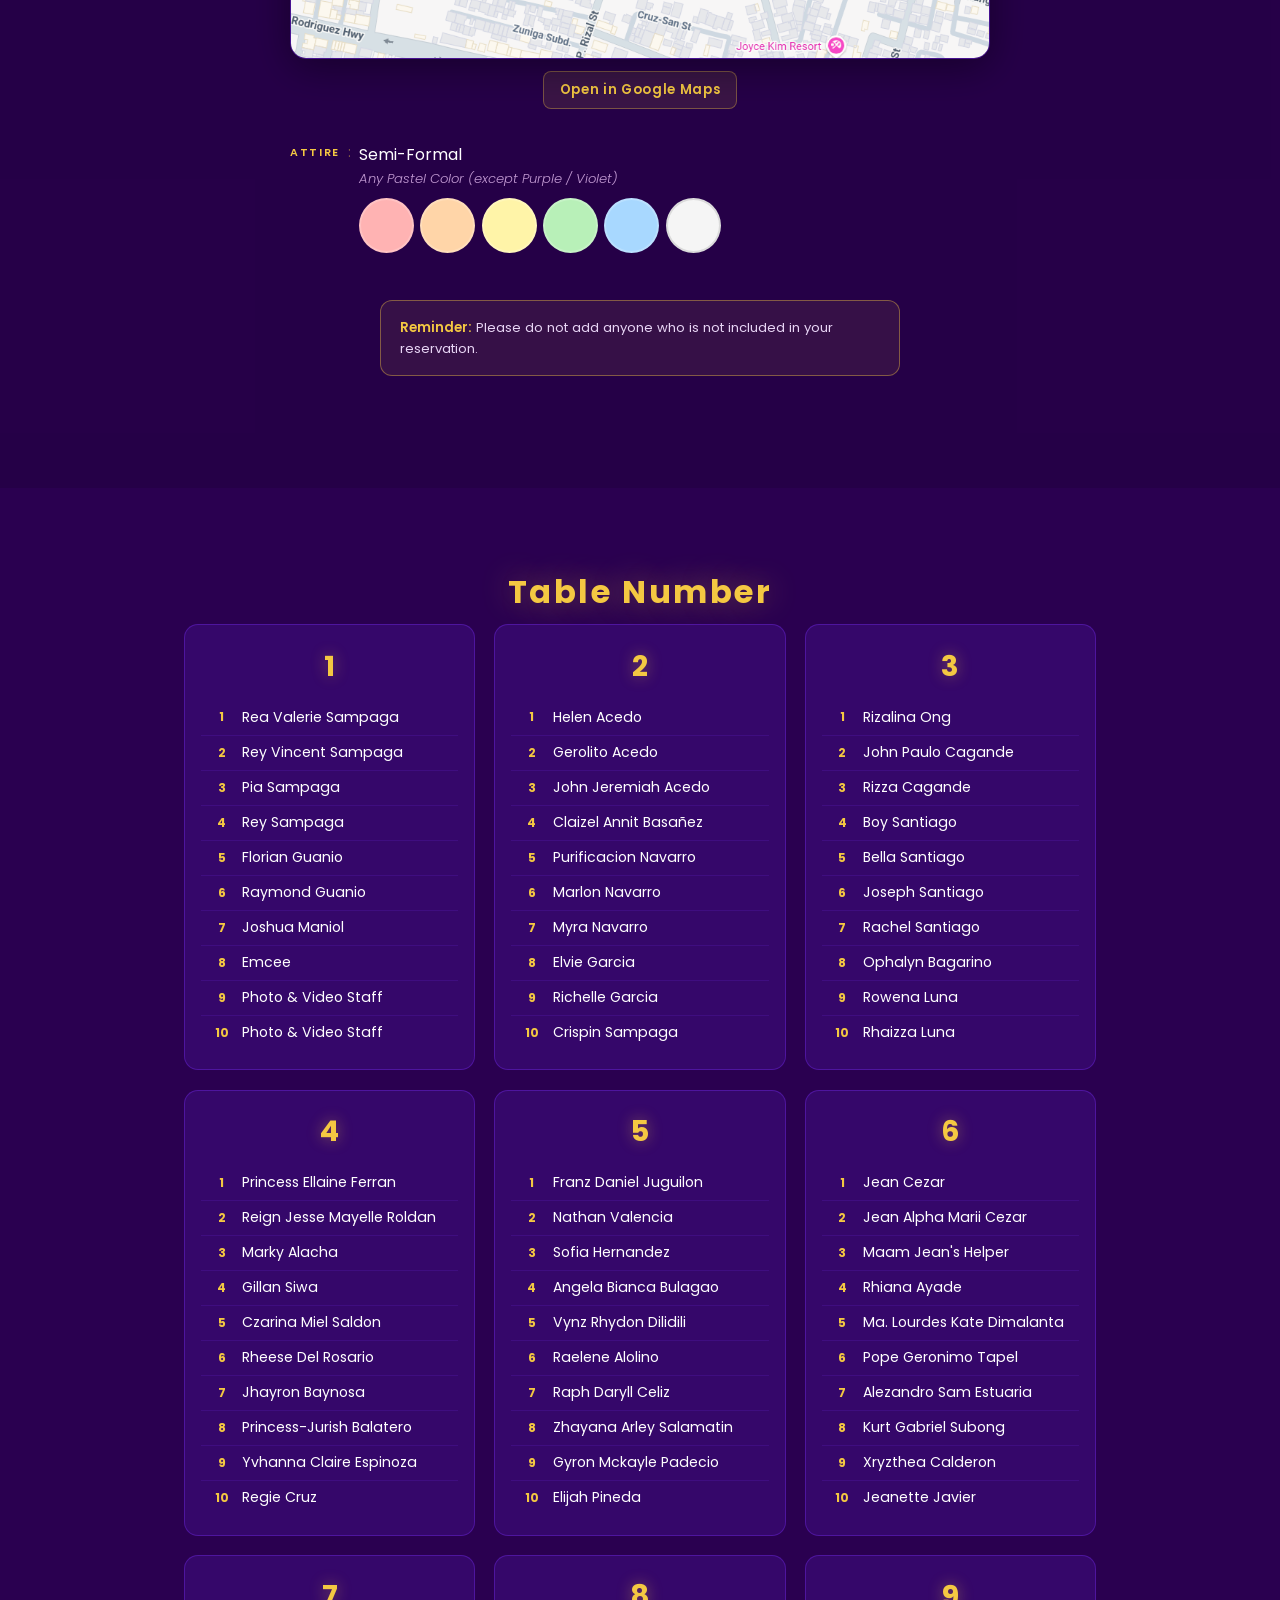
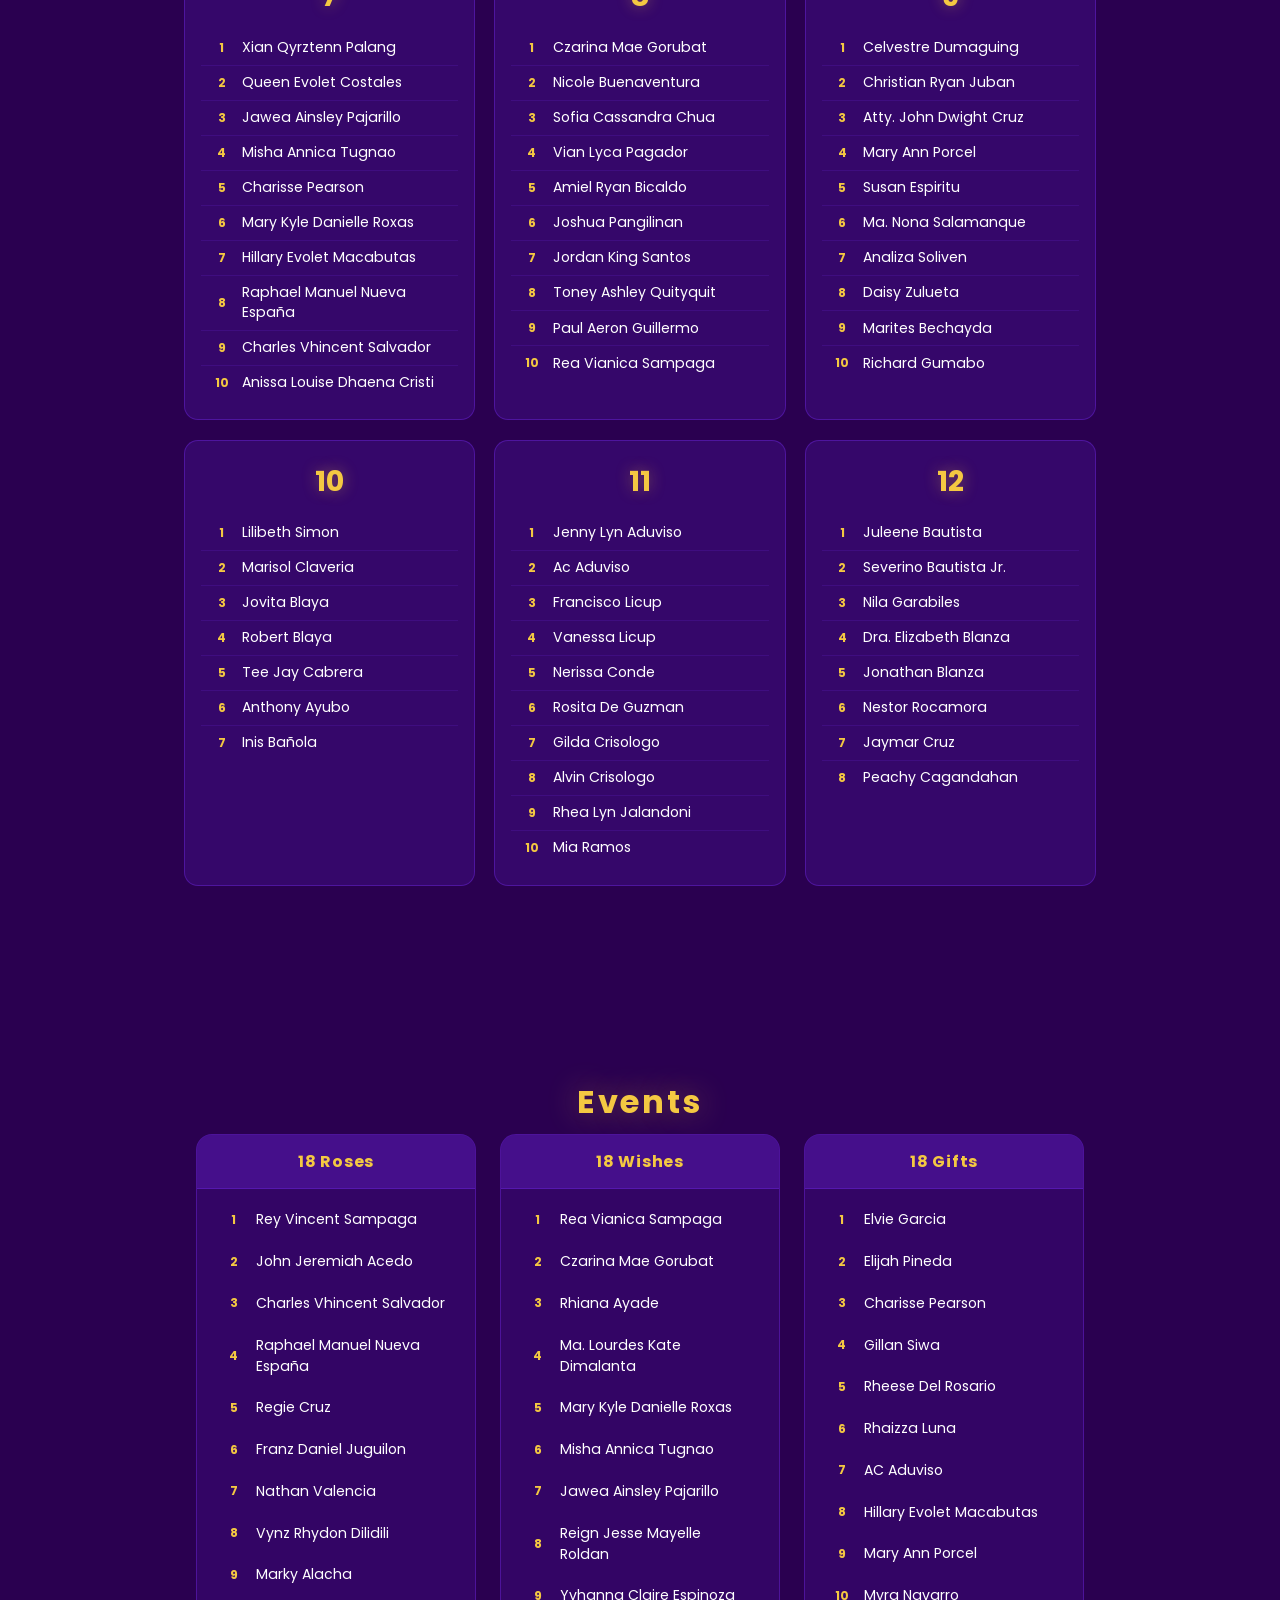
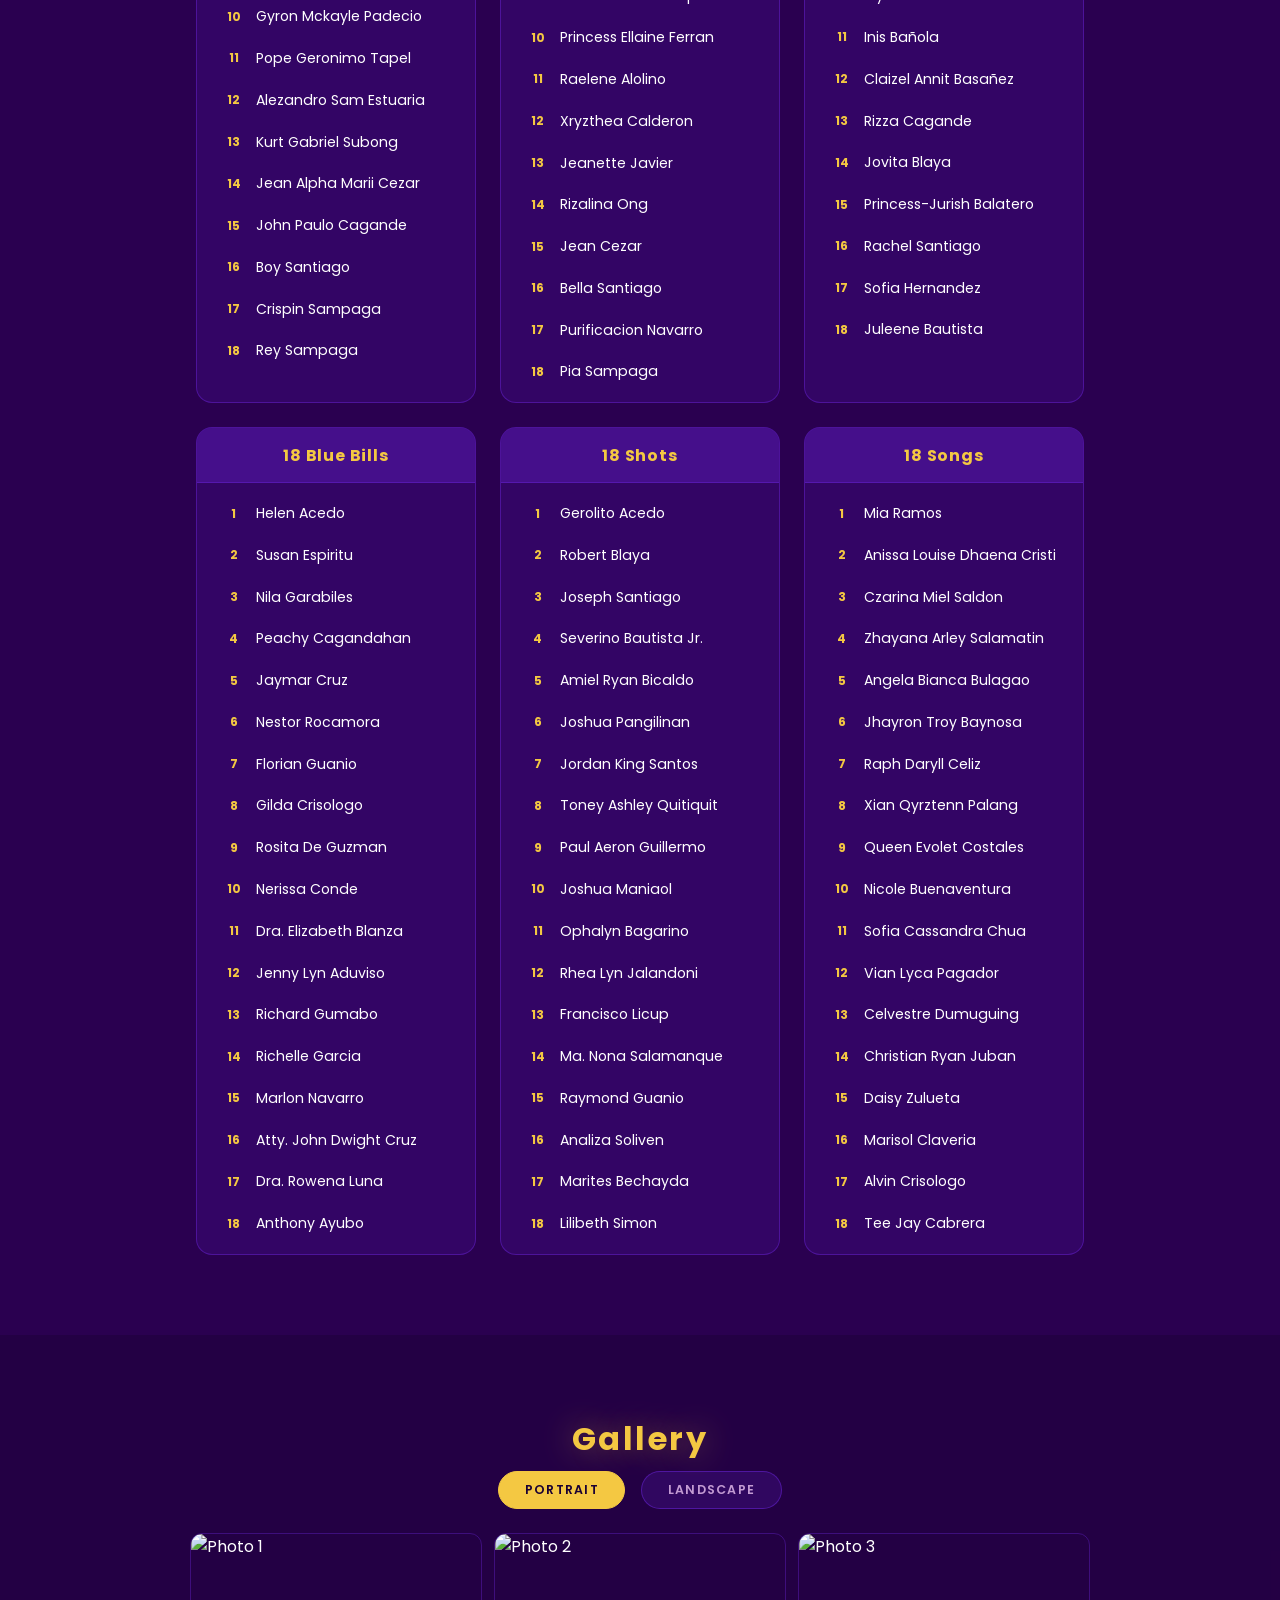
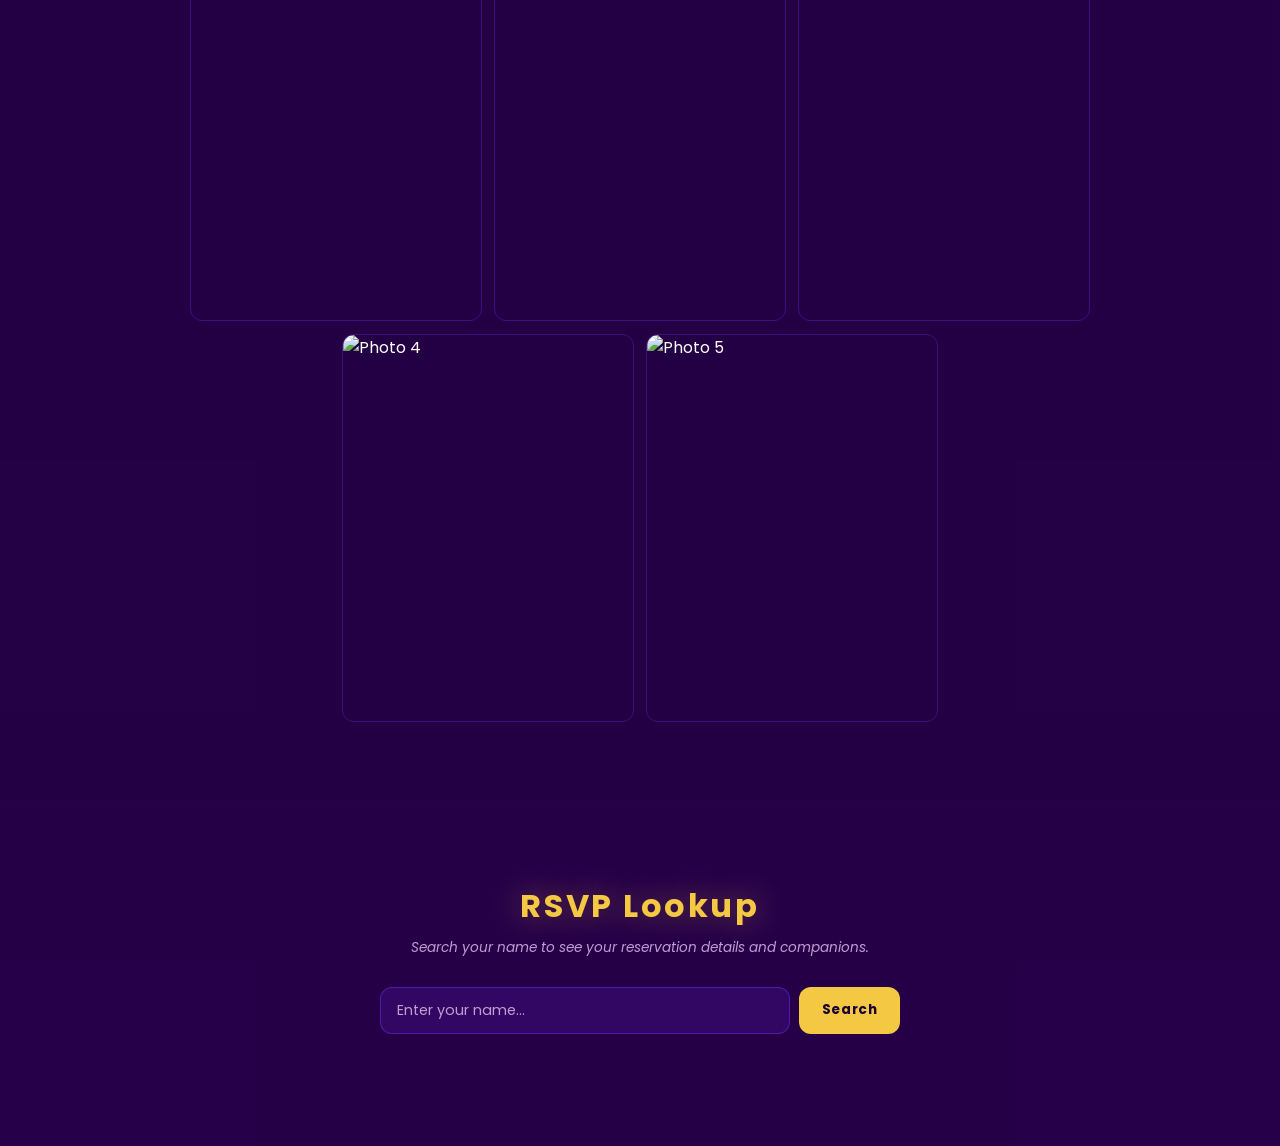
==== commit 9859925b: "Add files via upload" ====
--- a/index.html
+++ b/index.html
@@ -196,4 +196,4 @@
 
 <script src="script.js"></script>
 </body>
-</html>
+</html>
--- a/style.css
+++ b/style.css
@@ -419,10 +419,10 @@
     object-position: center center;
   }
 
-  /* TABLE NUMBER */
+  /* ─── TABLE NUMBER ─────────────────────────────────────────── */
   .table-grid {
     display: grid;
-    grid-template-columns: repeat(auto-fill, minmax(180px, 1fr));
+    grid-template-columns: repeat(auto-fill, minmax(260px, 1fr));
     gap: 1.2rem;
     margin-bottom: 2rem;
   }
@@ -431,7 +431,7 @@
     background: rgba(123,47,255,0.15);
     border: 1px solid rgba(123,47,255,0.35);
     border-radius: 14px;
-    padding: 1.2rem 0.8rem;
+    padding: 1.2rem 1rem;
     text-align: center;
     cursor: default;
     position: relative;
@@ -486,7 +486,7 @@
     display: flex;
     align-items: center;
     gap: 0.6rem;
-    padding: 0.35rem 0.4rem;
+    padding: 0.45rem 0.6rem;
     border-bottom: 1px solid rgba(123,47,255,0.15);
     text-align: left;
   }
@@ -497,14 +497,17 @@
     font-weight: 700;
     color: var(--gold);
     min-width: 22px;
+    flex-shrink: 0;
     text-align: center;
   }
 
   .tg-name {
-    font-size: 0.9rem;
+    font-size: 0.88rem;
     color: var(--white);
     font-weight: 400;
     text-align: left;
+    word-break: break-word;
+    line-height: 1.4;
   }
 
   /* EVENTS */
@@ -569,18 +572,6 @@
     font-size: 0.88rem;
     font-weight: 400;
     color: var(--white);
-  }
-
-  @media (max-width: 680px) {
-    .nav-links { display: none; }
-    .hamburger { display: flex; }
-    .countdown { gap: 0.6rem; }
-    .cd-unit { min-width: 65px; }
-    .map-img { height: 260px; }
-  }
-
-  @media (max-width: 400px) {
-    .table-grid { grid-template-columns: repeat(3, 1fr); }
   }
 
   /* GALLERY */
@@ -702,13 +693,6 @@
   }
   .lb-prev:hover, .lb-next:hover { background: rgba(123,47,255,0.65); }
 
-  @media (max-width: 680px) {
-    .gal-grid { grid-template-columns: repeat(2, 1fr); }
-    .gal-item.gal-landscape { grid-column: span 2; }
-    .lb-img { max-width: 82vw; }
-    .lb-prev, .lb-next { width: 40px; height: 40px; font-size: 1.4rem; }
-  }
-
   /* GALLERY FILTER BUTTONS */
   .gal-filters {
     display: flex;
@@ -743,7 +727,7 @@
     color: #1a0033;
   }
 
-  /* RSVP */
+  /* ─── RSVP ─────────────────────────────────────────────────── */
   #rsvp { background: rgba(0,0,0,0.1); }
 
   .rsvp-subtitle {
@@ -763,6 +747,7 @@
 
   .rsvp-input {
     flex: 1;
+    min-width: 0;                  /* prevents flex overflow on mobile */
     background: rgba(123,47,255,0.15);
     border: 1px solid rgba(123,47,255,0.45);
     border-radius: 12px;
@@ -777,6 +762,7 @@
   .rsvp-input:focus { border-color: var(--gold); }
 
   .rsvp-btn {
+    flex-shrink: 0;
     background: var(--gold);
     color: #1a0033;
     border: none;
@@ -788,11 +774,13 @@
     letter-spacing: 0.05em;
     cursor: pointer;
     transition: opacity 0.2s;
+    white-space: nowrap;
   }
   .rsvp-btn:hover { opacity: 0.85; }
 
   .rsvp-card {
-    max-width: 420px;
+    max-width: 480px;
+    width: 100%;
     margin: 0 auto;
     background: rgba(123,47,255,0.15);
     border: 1px solid rgba(123,47,255,0.4);
@@ -854,10 +842,11 @@
     display: flex;
     align-items: center;
     gap: 0.8rem;
-    padding: 0.5rem 1.2rem;
+    padding: 0.55rem 1.2rem;
     border-bottom: 1px solid rgba(123,47,255,0.12);
     font-size: 0.9rem;
     color: var(--white);
+    word-break: break-word;
   }
   .rsvp-companion:last-child { border-bottom: none; }
 
@@ -866,11 +855,13 @@
     font-weight: 700;
     color: var(--gold);
     min-width: 18px;
+    flex-shrink: 0;
     text-align: center;
   }
 
   .rsvp-not-found {
-    max-width: 420px;
+    max-width: 480px;
+    width: 100%;
     margin: 0 auto;
     text-align: center;
     padding: 1.2rem;
@@ -880,4 +871,61 @@
     color: #f48fb1;
     font-size: 0.85rem;
     animation: fadeUp 0.3s ease;
+  }
+
+  /* ─── RESPONSIVE ────────────────────────────────────────────── */
+  @media (max-width: 680px) {
+    .nav-links { display: none; }
+    .hamburger { display: flex; }
+    .countdown { gap: 0.6rem; }
+    .cd-unit { min-width: 65px; }
+    .map-img { height: 260px; }
+
+    /* Table: single column, full width on small phones */
+    .table-grid {
+      grid-template-columns: 1fr;
+      gap: 1rem;
+    }
+
+    .table-card {
+      padding: 1rem 0.9rem;
+    }
+
+    .tg-name {
+      font-size: 0.9rem;
+    }
+
+    /* Gallery */
+    .gal-grid .gal-item.gal-portrait {
+      flex: 0 1 calc(50% - 0.4rem);
+      min-width: 140px;
+    }
+    .gal-item.gal-landscape { width: 100%; }
+    .lb-img { max-width: 82vw; }
+    .lb-prev, .lb-next { width: 40px; height: 40px; font-size: 1.4rem; }
+
+    /* RSVP search bar stacks on very small screens */
+    .rsvp-search-wrap {
+      flex-direction: column;
+    }
+    .rsvp-btn {
+      width: 100%;
+      padding: 0.8rem;
+      font-size: 0.9rem;
+    }
+    .rsvp-companion {
+      font-size: 0.85rem;
+      padding: 0.55rem 0.9rem;
+    }
+  }
+
+  @media (min-width: 481px) and (max-width: 680px) {
+    /* 2-column table grid for mid-size mobile (e.g. larger phones) */
+    .table-grid {
+      grid-template-columns: 1fr 1fr;
+    }
+  }
+
+  @media (max-width: 400px) {
+    .table-grid { grid-template-columns: 1fr; }
   }
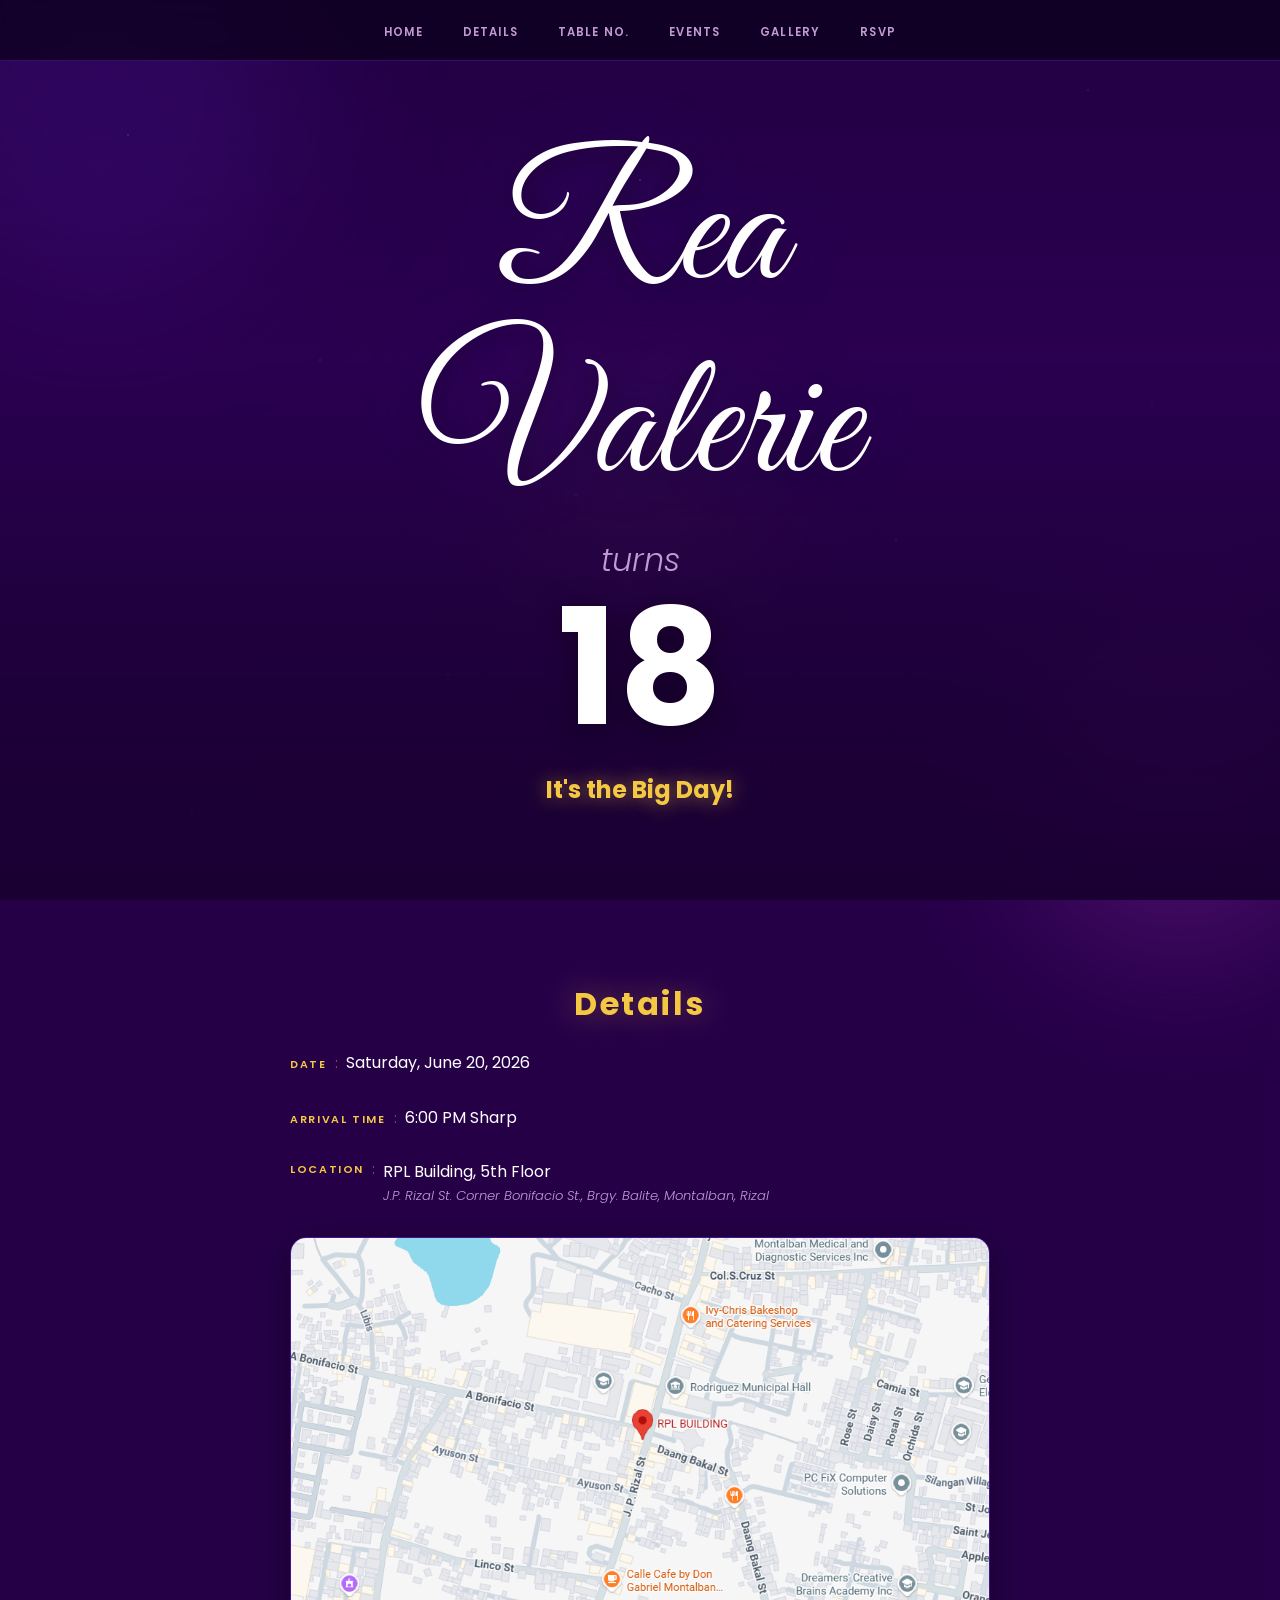
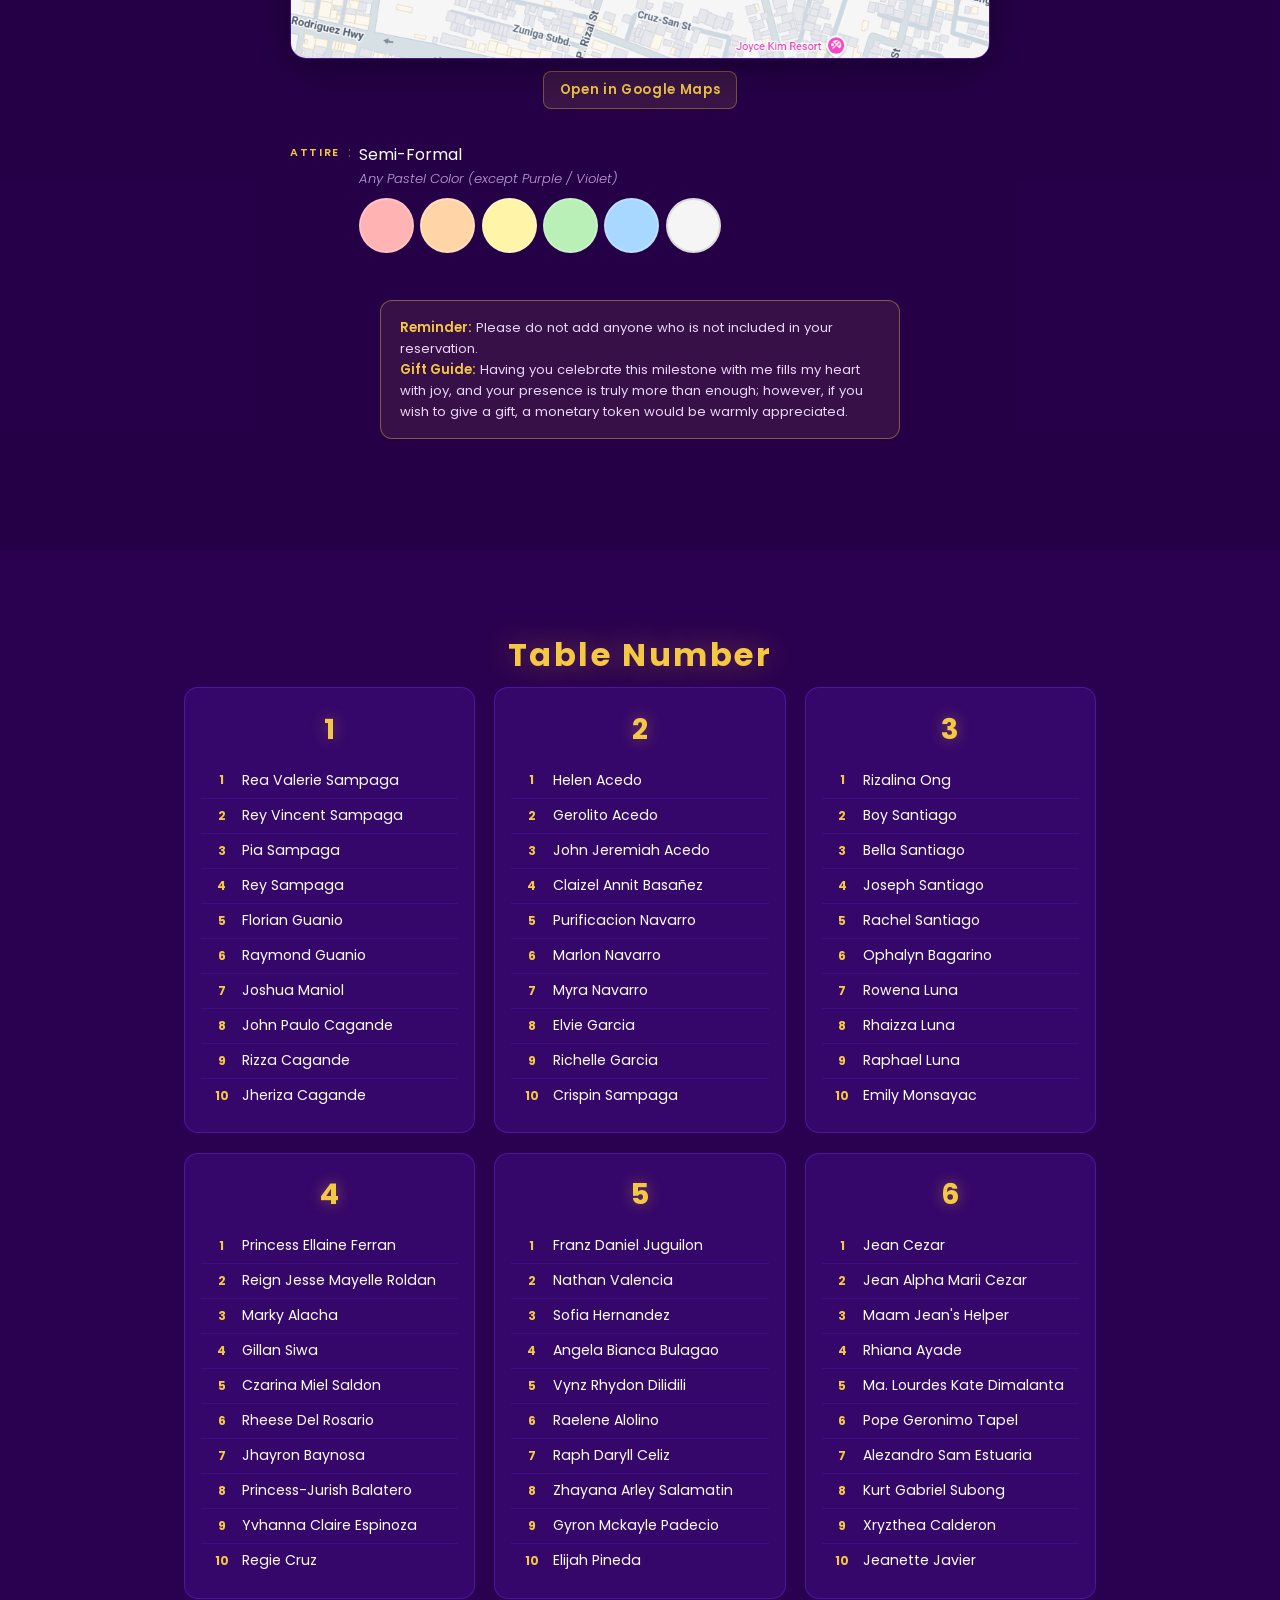
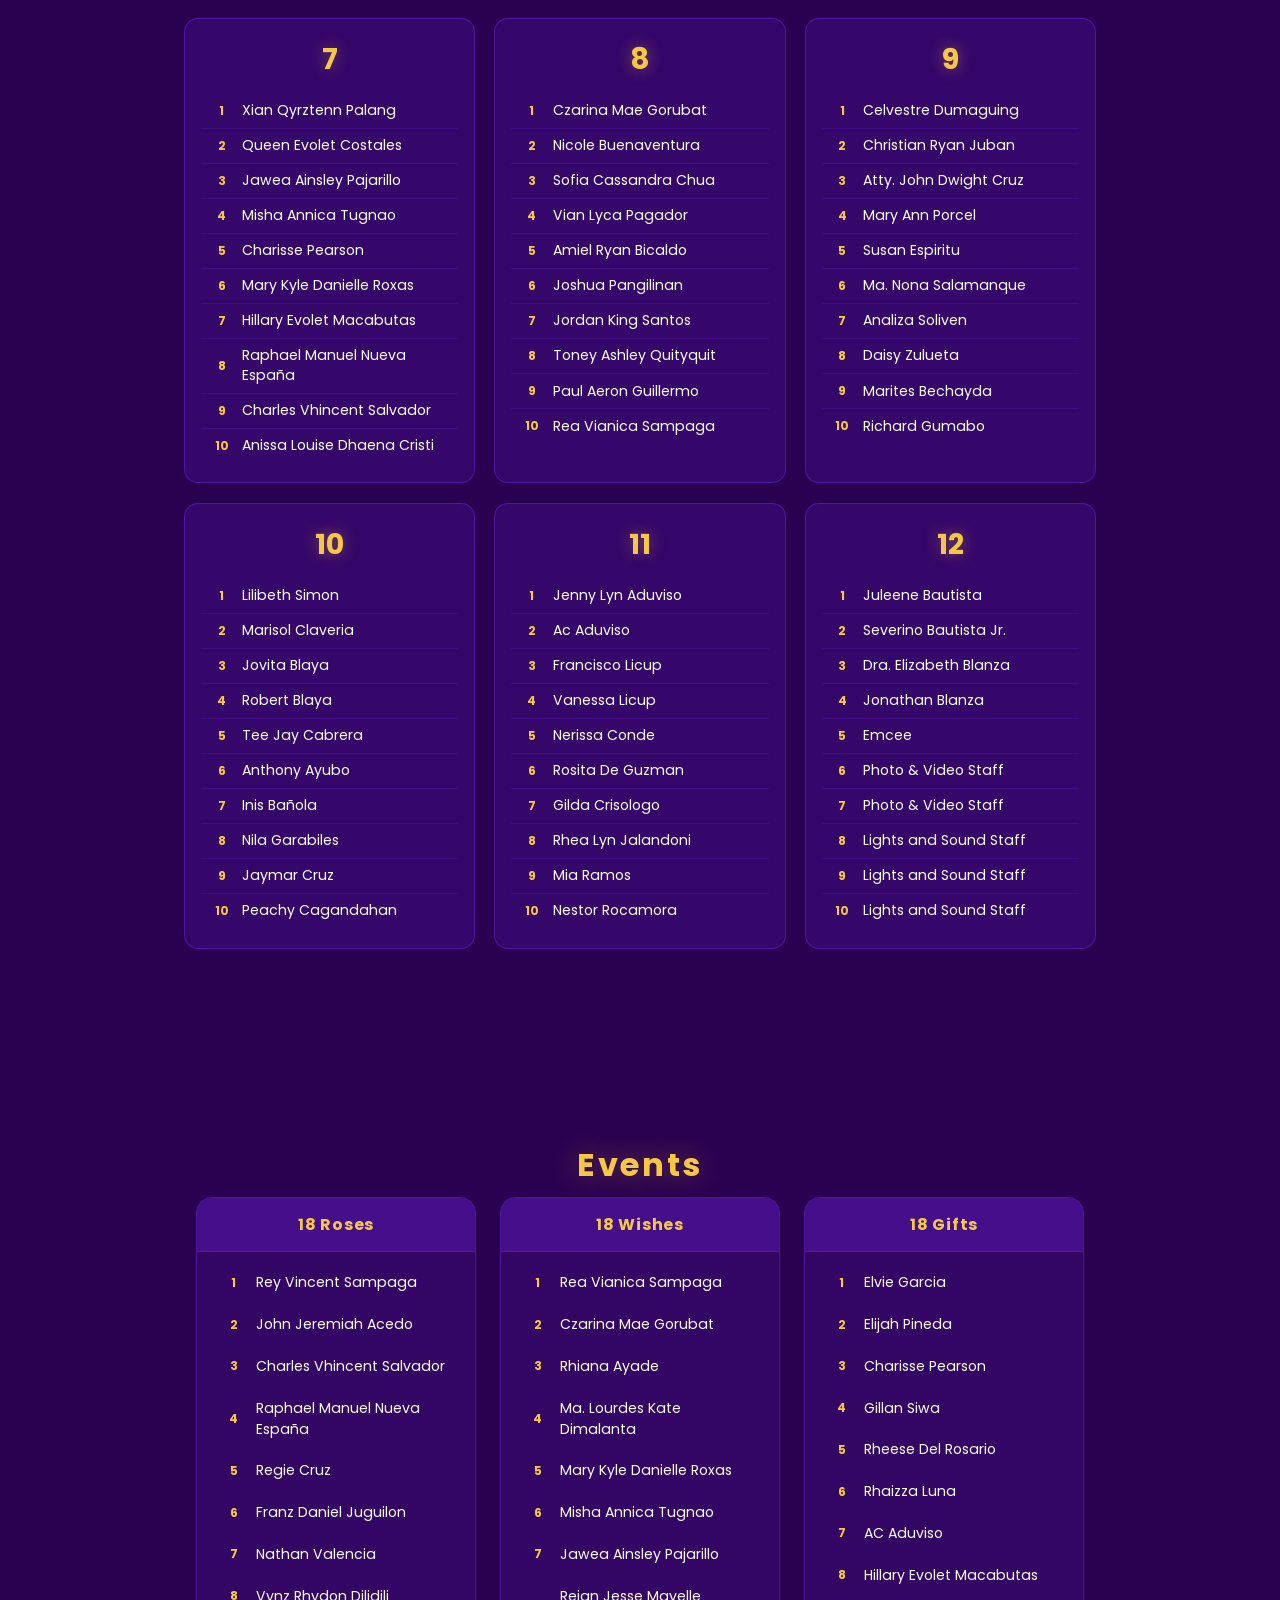
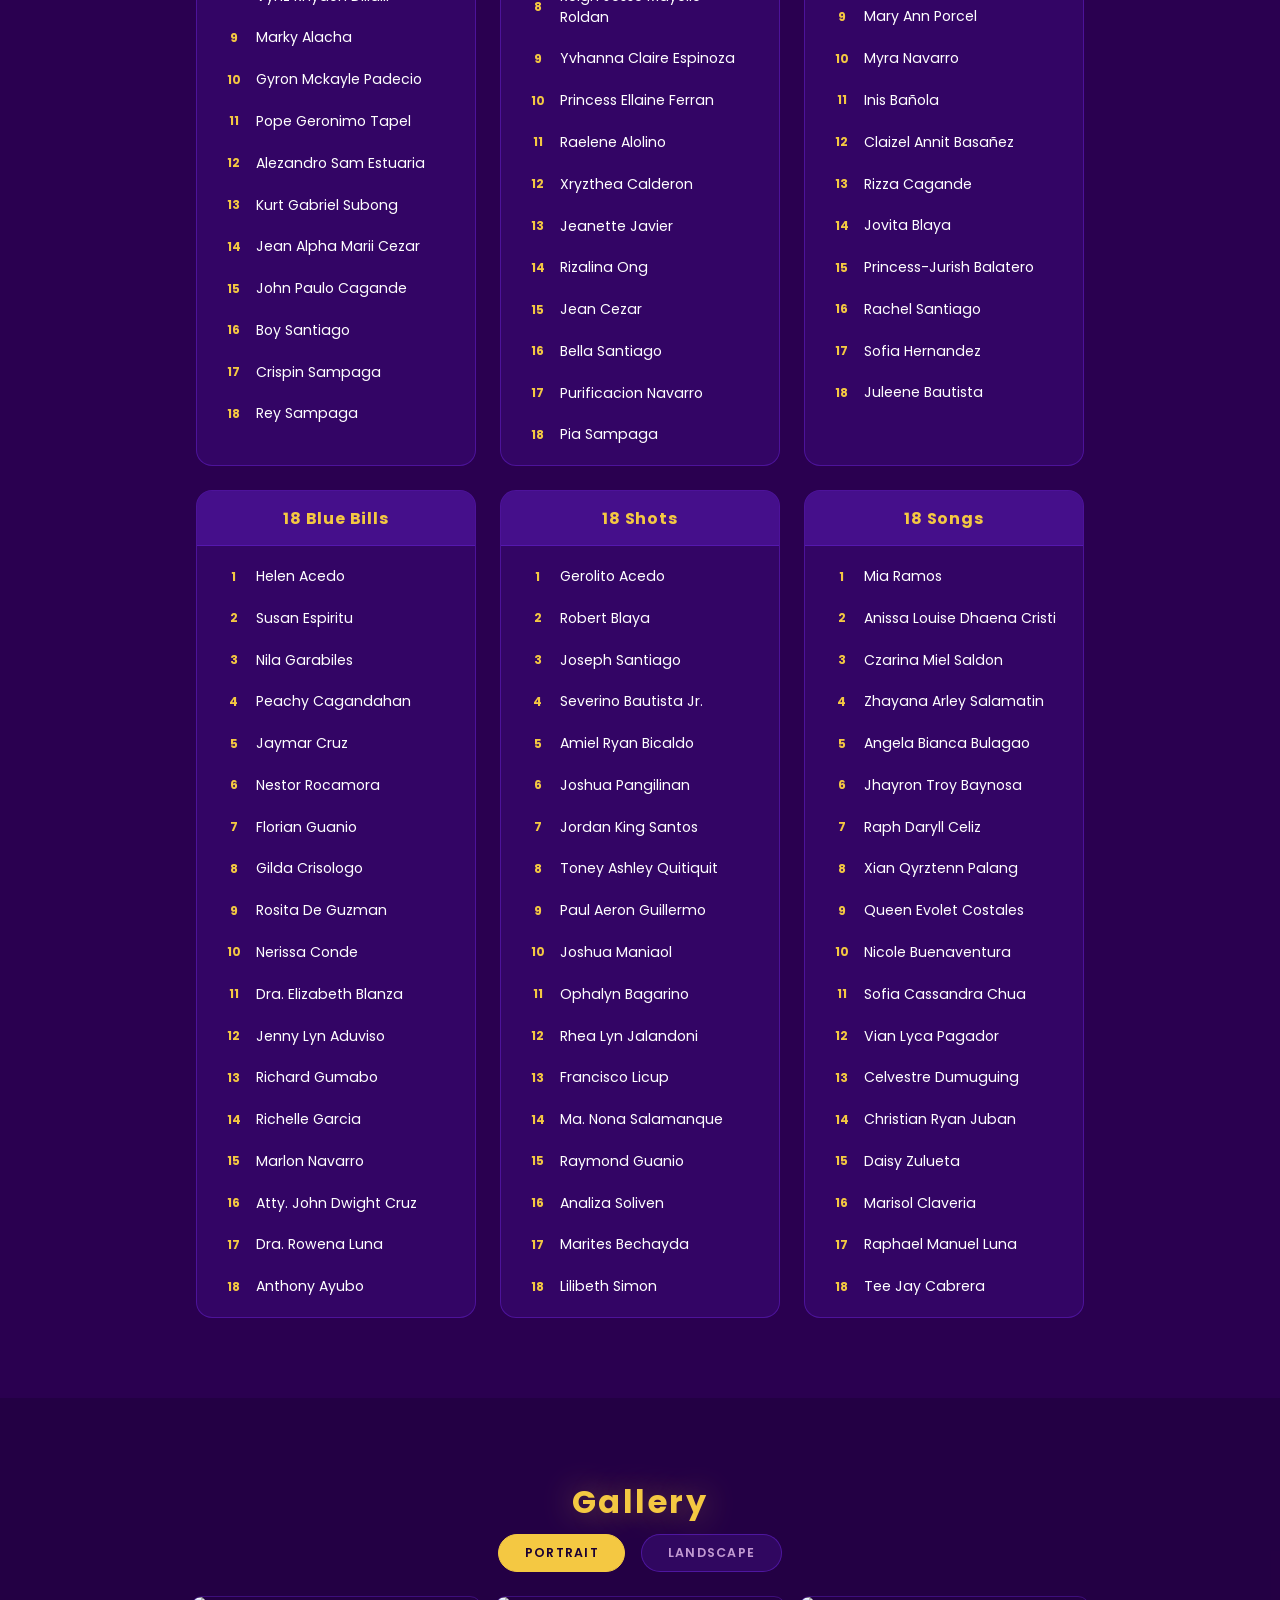
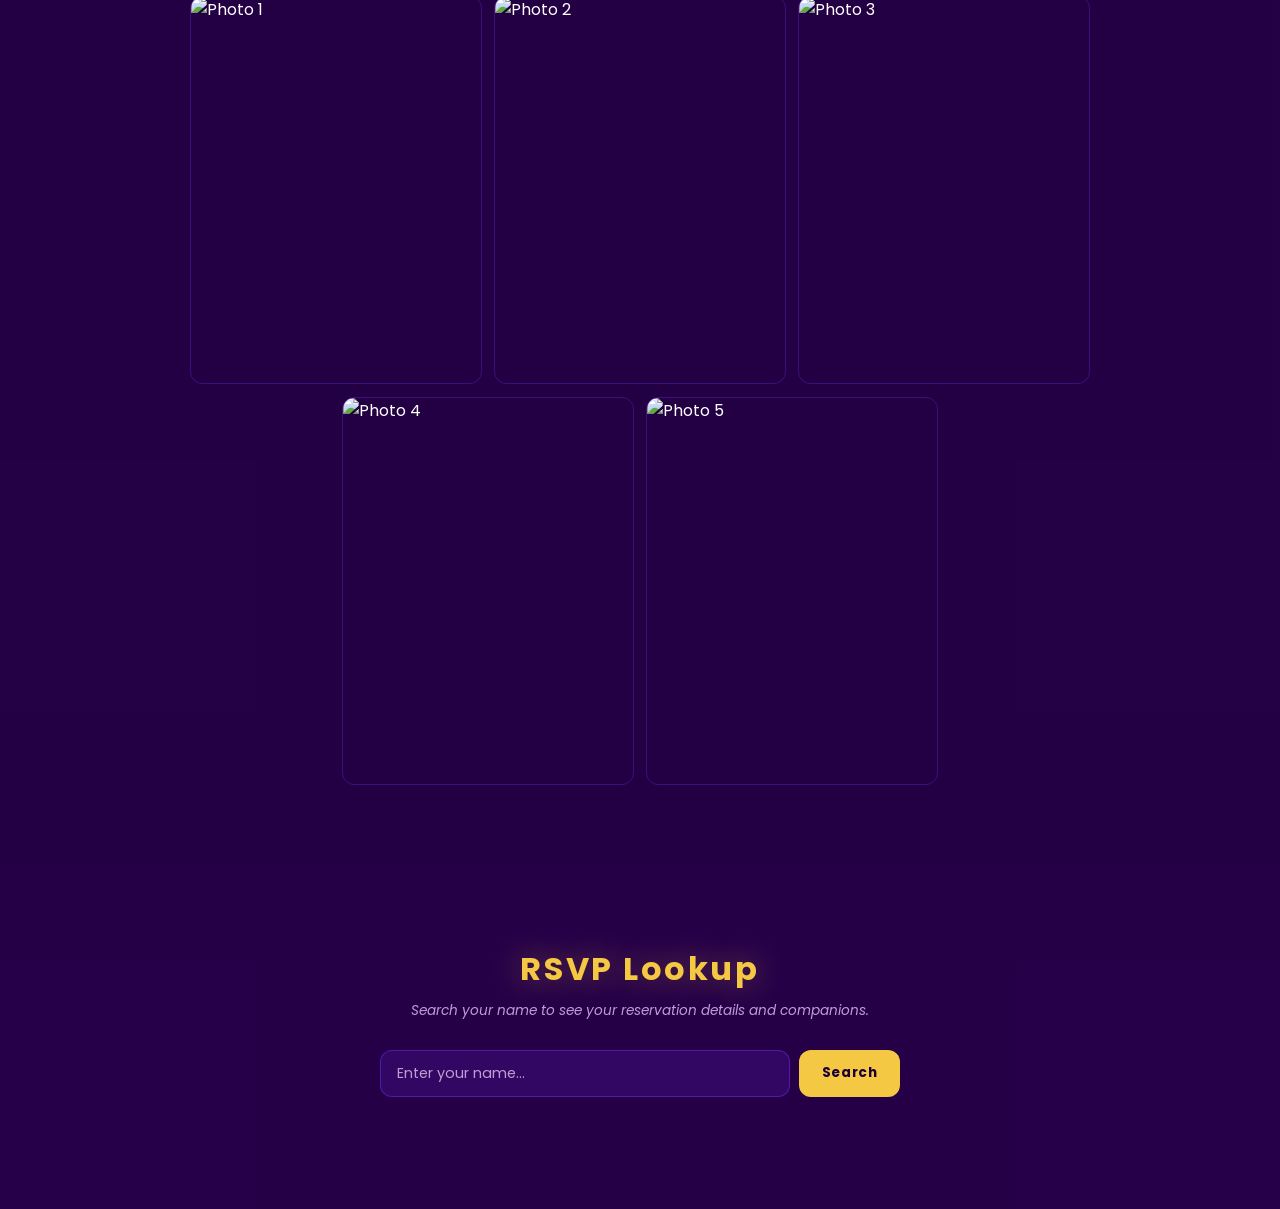
==== commit 5e8039da: "Update index.html" ====
--- a/index.html
+++ b/index.html
@@ -117,8 +117,13 @@
         </div>
       </div>
     </div>
+
     <div class="reminder-box">
-      <p><strong>Reminder:</strong> Please do not add anyone who is not included in your reservation.</p>
+      <div class="reminder-entries">
+        <p><strong>Reminder:</strong> Please do not add anyone who is not included in your reservation.</p>
+        <div class="reminder-divider"></div>
+        <p><strong>Gift Guide:</strong> Having you celebrate this milestone with me fills my heart with joy, and your presence is truly more than enough; however, if you wish to give a gift, a monetary token would be warmly appreciated.</p>
+      </div>
     </div>
   </div>
 </section>
@@ -196,4 +201,4 @@
 
 <script src="script.js"></script>
 </body>
-</html>+</html>
